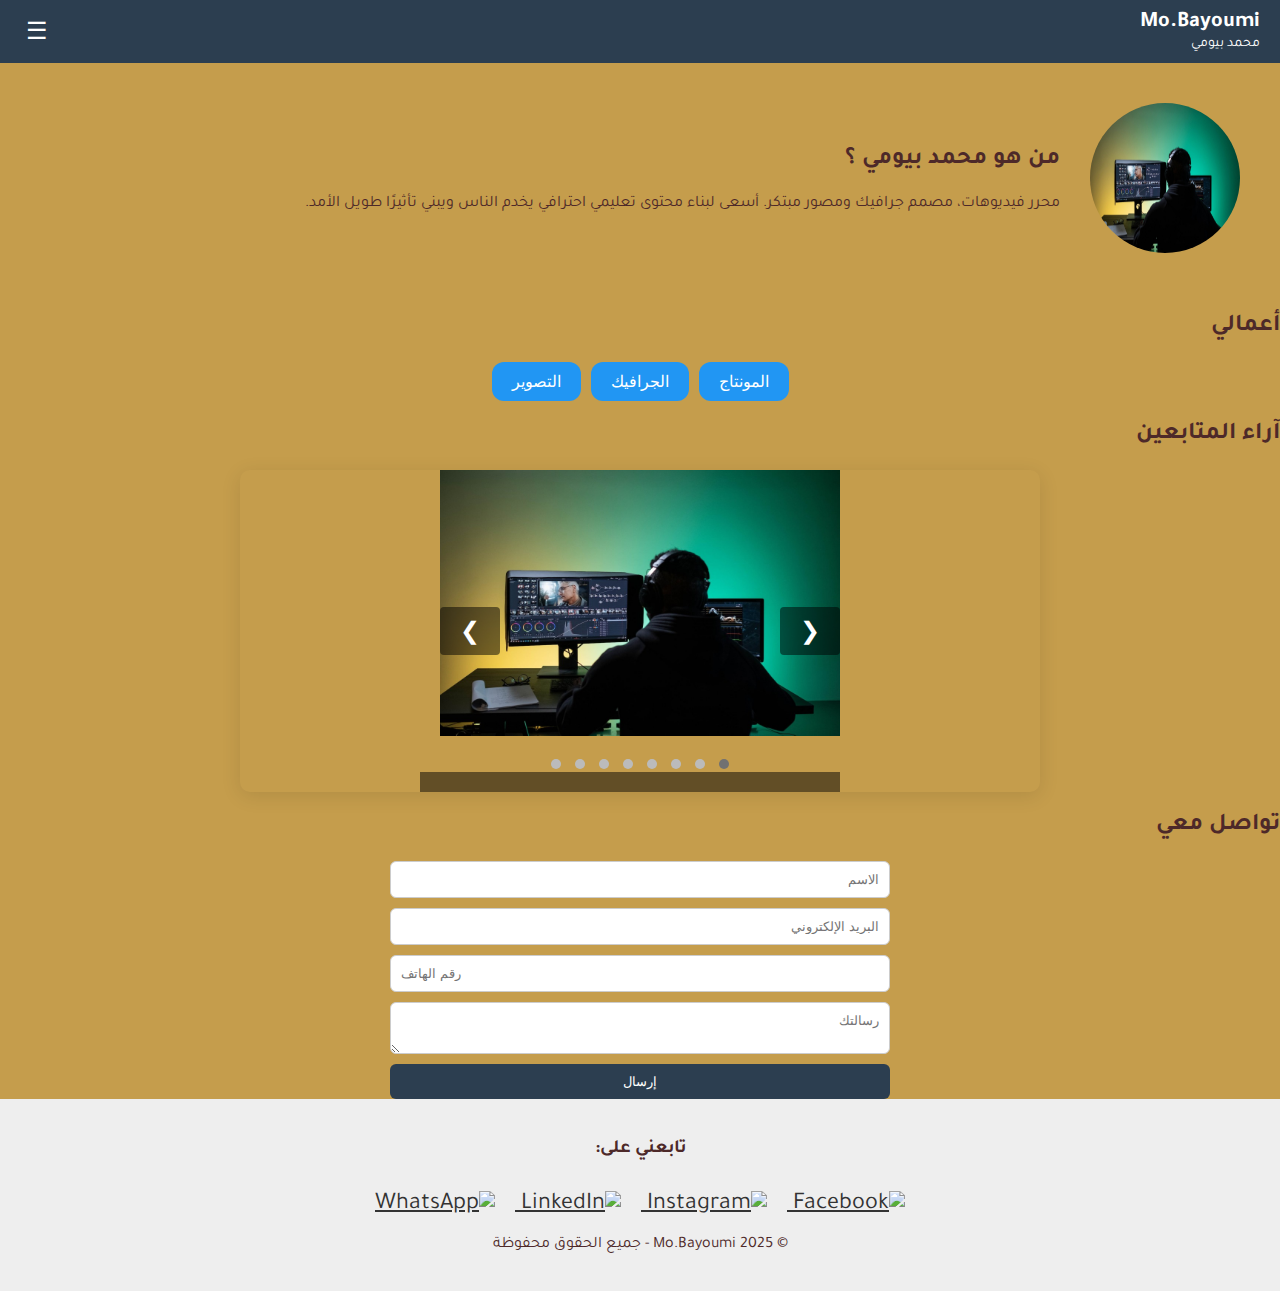
==== index.html @ 0b3d30fe "Add website files" ====
<!DOCTYPE html>
<html lang="ar" dir="rtl">
<head>
  <meta charset="UTF-8">
  <title>Mo.Bayoumi - الصفحة الرئيسية</title>
  <meta name="viewport" content="width=device-width, initial-scale=1.0">
  <meta name="google-site-verification" content="ZVWKZGIOuFr9Uw4z2J6fEfrR-h-kZhoVxnj4iUHqv5c" />
  <link rel="stylesheet" href="style.css">
  <link rel="preconnect" href="https://fonts.googleapis.com">
  <link href="https://fonts.googleapis.com/css2?family=Tajawal&display=swap" rel="stylesheet">
  <link rel="stylesheet" href="https://cdnjs.cloudflare.com/ajax/libs/font-awesome/6.5.0/css/all.min.css">
</head>
<body>

  <header style="background-color: #2c3e50; color: white; padding: 10px 20px; display: flex; justify-content: space-between; align-items: center; direction: rtl;">
  <!-- الشمال (Mo.Bayoumi) -->
  <div style="text-align: right;">
    <h1 style="margin: 0; font-size: 22px;">Mo.Bayoumi</h1>
    <p style="margin: 0; font-size: 14px;">محمد بيومي</p>
  </div>

  <!-- اليمين (زر المينيو) -->
  <div style="position: relative;">
    <button onclick="toggleMenu()" style="background: none; border: none; color: white; font-size: 24px; cursor: pointer;">☰</button>
    <div id="menu" style="display: none; position: absolute; top: 30px; left: 0; background-color: #34495e; border-radius: 6px; padding: 10px; min-width: 150px;">
      <a href="#about" style="display: block; color: white; text-decoration: none; padding: 5px;">من أنا</a>
      <a href="#works" style="display: block; color: white; text-decoration: none; padding: 5px;">أعمالي</a>
      <a href="#reviews" style="display: block; color: white; text-decoration: none; padding: 5px;">التقييمات</a>
      <a href="#contact" style="display: block; color: white; text-decoration: none; padding: 5px;">تواصل معي</a>
      <a href="blog.html" style="display: block; color: white; text-decoration: none; padding: 5px;">المدونة</a>
    </div>
  </div>
</header>

<script>
  function toggleMenu() {
    const menu = document.getElementById("menu");
    menu.style.display = (menu.style.display === "none" || menu.style.display === "") ? "block" : "none";
  }
</script>

  <section id="about" class="about">
    <img src="images/myphoto.jpg" alt="صورتي" class="profile-pic">
    <div class="bio">
      <h2>من هو محمد بيومي ؟</h2>
      <p>محرر فيديوهات، مصمم جرافيك ومصور مبتكر. أسعى لبناء محتوى تعليمي احترافي يخدم الناس ويبني تأثيرًا طويل الأمد.</p>
    </div>
  </section>

  <section id="works" class="works">
    <h2>أعمالي</h2>
    <div class="works-buttons">
      <a href="editing.html"><button>المونتاج</button></a>
      <button onclick="location.href='graphic.html'">الجرافيك</button>
      <a href="photography.html"><button>التصوير</button></a>
    </div>      
  </section>

  <section id="reviews" class="reviews">
    <h2>آراء المتابعين</h2>
    <!DOCTYPE html>
    <html lang="ar">
    <head>
      <meta charset="UTF-8">
      <meta name="viewport" content="width=device-width, initial-scale=1.0">
      <title>سلايدر احترافي</title>
      <link rel="stylesheet" href="style.css">
    </head>
    <body>
      <div class="slider-container">
        <div class="slider">
          <div class="slide active">
            <img src="images/review1.jpg" alt="صورة 1">
            <div class="caption"></div>
          </div>
          <div class="slide">
            <img src="images/review2.jpg" alt="صورة 2">
            <div class="caption"></div>
          </div>
          <div class="slide">
            <img src="images/review3.jpg" alt="صورة 3">
            <div class="caption"></div>
          </div>
          <div class="slide">
            <img src="images/review4.webp" alt="صورة 4">
            <div class="caption"></div>
          </div>
          <div class="slide">
            <img src="images/review5.png" alt="صورة 5">
            <div class="caption"></div>
          </div>
          <div class="slide">
            <img src="images/review6.jpg" alt="صورة 6">
            <div class="caption"></div>
          </div>
          <div class="slide">
            <img src="images/review7.jpg" alt="صورة 7">
            <div class="caption"></div>
          </div>
          <div class="slide">
            <img src="images/review8.jpg" alt="صورة 8">
            <div class="caption"></div>
          </div>
    
          <!-- الأسهم -->
          <div class="navigation">
            <button class="prev">&#10094;</button>
            <button class="next">&#10095;</button>
          </div>
    
          <!-- النقاط -->
          <div class="dots">
            <span class="dot active" data-index="0"></span>
            <span class="dot" data-index="1"></span>
            <span class="dot" data-index="2"></span>
            <span class="dot" data-index="3"></span>
            <span class="dot" data-index="4"></span>
            <span class="dot" data-index="5"></span>
            <span class="dot" data-index="6"></span>
            <span class="dot" data-index="7"></span>
          </div>
        </div>
      </div>
      <script src="script.js"></script>
    </body>
    </html>
    
  </section>

  <section id="contact" class="contact">
    <h2>تواصل معي</h2>
      <form action="https://formsubmit.co/mohamed115832@gmail.com" method="POST">
        <input type="text" name="name" placeholder="الاسم" required>
        <input type="email" name="email" placeholder="البريد الإلكتروني" required>
        <input type="tel" name="phone" placeholder="رقم الهاتف" required>
        <textarea name="message" placeholder="رسالتك" required></textarea>
        
        <input type="hidden" name="_next" value="https://mohamedmo555.github.io/mobayoumi10/thanks.html">
        <input type="hidden" name="_captcha" value="false">
        
        <button type="submit">إرسال</button>
      </form>       
  </section>

  <footer>
    <h3>تابعني على:</h3>
    <div class="social-icons" style="margin-top: 30px;">
      <a href="https://www.facebook.com/profile.php?id=61574807833473" target="_blank">
        <img src="https://cdn-icons-png.flaticon.com/512/733/733547.png" alt="Facebook" width="40">
      </a>
      <a href="https://www.instagram.com/mobayoumi10/" target="_blank">
        <img src="https://cdn-icons-png.flaticon.com/512/2111/2111463.png" alt="Instagram" width="40">
      </a>
      <a href="https://www.linkedin.com/in/%D9%85%D8%AD%D9%85%D8%AF-%D8%A8%D9%8A%D9%88%D9%85%D9%8A-217b1935a" target="_blank">
        <img src="https://cdn-icons-png.flaticon.com/512/145/145807.png" alt="LinkedIn" width="40">
      </a>
      <a href="https://wa.me/201044782206" target="_blank">
        <img src="https://cdn-icons-png.flaticon.com/512/733/733585.png" alt="WhatsApp" width="40">
      </a>
    </div>
    
    <p>© 2025 Mo.Bayoumi - جميع الحقوق محفوظة</p>
  </footer>

  <script>
    let slides = document.querySelectorAll('.slide');
    let index = 0;
    setInterval(() => {
      slides[index].classList.remove('active');
      index = (index + 1) % slides.length;
      slides[index].classList.add('active');
    }, 1000);
  </script>

</body>
</html>
---- style.css ----
body {
  font-family: 'Tajawal', sans-serif;
  margin: 0;
  padding: 0;
  background: #c59d4c;
  color: #4d2929;
}

header {
  background: #00bae4;
  color: #000000;
  padding: 1px;
  text-align: center;
}

.logo {
  margin: 0;
}

.sidebar ul {
  list-style: none;
  padding: 0;
  display: flex;
  justify-content: center;
  gap: 15px;
}

.sidebar ul li a {
  color: rgb(128, 51, 51);
  text-decoration: none;
}

.about {
  display: flex;
  align-items: center;
  padding: 40px;
}

.profile-pic {
  width: 150px;
  height: 150px;
  border-radius: 50%;
  margin-left: 30px;
}

.works-buttons {
  display: flex;
  justify-content: center;
  flex-wrap: wrap;
  gap: 10px;
  margin-top: 20px;
}

.works-buttons button {
  background-color: #2196f3;
  color: white;
  border: none;
  padding: 10px 20px;
  border-radius: 12px;
  font-size: 16px;
  cursor: pointer;
  transition: 0.3s;
}

.works-buttons button:hover {
  background-color: #1976d2;
}


.slider {
  position: relative;
  max-width: 400px;
  margin: auto;
}

.slide {
  display: none;
  width: 100%;
}

.slide.active {
  display: block;
}

.contact form {
  display: flex;
  flex-direction: column;
  gap: 10px;
  max-width: 500px;
  margin: auto;
}

form input, form textarea {
  padding: 10px;
  border: 1px solid #ccc;
  border-radius: 6px;
}

form button {
  background: #2c3e50;
  color: white;
  padding: 10px;
  border: none;
  border-radius: 6px;
  cursor: pointer;
}

footer {
  text-align: center;
  padding: 20px;
  background: #eee;
}

.social-icons a {
  color: #333;
  margin: 0 10px;
  font-size: 24px;
}

.blog-page header {
  background: #2c3e50;
  color: white;
  padding: 20px;
  text-align: center;
}

.blog-container {
  padding: 20px;
  max-width: 900px;
  margin: auto;
}

.blog-post {
  background: #e22d2d;
  padding: 20px;
  margin-bottom: 20px;
  border-radius: 12px;
  box-shadow: 0 2px 10px rgba(0, 0, 0, 0.1);
}

.blog-post h2 {
  color: #2c3e50;
}

.back-btn {
  background: #3498db;
  padding: 10px;
  display: inline-block;
  color: white;
  text-decoration: none;
  border-radius: 6px;
  margin-top: 10px;
}


.sidebar {
  background: #f1f1f1;
  padding: 10px;
  text-align: center;
  margin-bottom: 20px;
}
.sidebar ul {
  list-style: none;
  padding: 0;
  display: flex;
  flex-wrap: wrap;
  justify-content: center;
  gap: 15px;
  margin: 0;
}
.sidebar ul li a {
  color: #4d2929;
  text-decoration: none;
  padding: 8px 12px;
  border-radius: 6px;
  transition: background 0.3s;
}
.sidebar ul li a:hover {
  background-color: #ccc;
}
.slider-container {
  max-width: 800px;
  margin: auto;
  position: relative;
  overflow: hidden;
  border-radius: 10px;
  box-shadow: 0 4px 20px rgba(0,0,0,0.1);
}

.slider {
  position: relative;
}

.slide {
  display: none;
  text-align: center;
}

.slide.active {
  display: block;
}

.slide img {
  width: 100%;
  height: auto;
}

.caption {
  background-color: rgba(0, 0, 0, 0.5);
  color: #fff;
  padding: 10px;
  position: absolute;
  bottom: 0;
  width: 100%;
  text-align: center;
  font-size: 18px;
}

.navigation {
  position: absolute;
  top: 50%;
  width: 100%;
  display: flex;
  justify-content: space-between;
  transform: translateY(-50%);
}

.navigation button {
  background-color: rgba(0,0,0,0.5);
  color: white;
  border: none;
  padding: 10px 20px;
  font-size: 24px;
  cursor: pointer;
  border-radius: 4px;
}

.dots {
  text-align: center;
  padding: 10px 0;
}

.dot {
  display: inline-block;
  width: 10px;
  height: 10px;
  margin: 5px;
  background-color: #bbb;
  border-radius: 50%;
  cursor: pointer;
}

.dot.active {
  background-color: #717171;
}
---- style.css ----
body {
  font-family: 'Tajawal', sans-serif;
  margin: 0;
  padding: 0;
  background: #c59d4c;
  color: #4d2929;
}

header {
  background: #00bae4;
  color: #000000;
  padding: 1px;
  text-align: center;
}

.logo {
  margin: 0;
}

.sidebar ul {
  list-style: none;
  padding: 0;
  display: flex;
  justify-content: center;
  gap: 15px;
}

.sidebar ul li a {
  color: rgb(128, 51, 51);
  text-decoration: none;
}

.about {
  display: flex;
  align-items: center;
  padding: 40px;
}

.profile-pic {
  width: 150px;
  height: 150px;
  border-radius: 50%;
  margin-left: 30px;
}

.works-buttons {
  display: flex;
  justify-content: center;
  flex-wrap: wrap;
  gap: 10px;
  margin-top: 20px;
}

.works-buttons button {
  background-color: #2196f3;
  color: white;
  border: none;
  padding: 10px 20px;
  border-radius: 12px;
  font-size: 16px;
  cursor: pointer;
  transition: 0.3s;
}

.works-buttons button:hover {
  background-color: #1976d2;
}


.slider {
  position: relative;
  max-width: 400px;
  margin: auto;
}

.slide {
  display: none;
  width: 100%;
}

.slide.active {
  display: block;
}

.contact form {
  display: flex;
  flex-direction: column;
  gap: 10px;
  max-width: 500px;
  margin: auto;
}

form input, form textarea {
  padding: 10px;
  border: 1px solid #ccc;
  border-radius: 6px;
}

form button {
  background: #2c3e50;
  color: white;
  padding: 10px;
  border: none;
  border-radius: 6px;
  cursor: pointer;
}

footer {
  text-align: center;
  padding: 20px;
  background: #eee;
}

.social-icons a {
  color: #333;
  margin: 0 10px;
  font-size: 24px;
}

.blog-page header {
  background: #2c3e50;
  color: white;
  padding: 20px;
  text-align: center;
}

.blog-container {
  padding: 20px;
  max-width: 900px;
  margin: auto;
}

.blog-post {
  background: #e22d2d;
  padding: 20px;
  margin-bottom: 20px;
  border-radius: 12px;
  box-shadow: 0 2px 10px rgba(0, 0, 0, 0.1);
}

.blog-post h2 {
  color: #2c3e50;
}

.back-btn {
  background: #3498db;
  padding: 10px;
  display: inline-block;
  color: white;
  text-decoration: none;
  border-radius: 6px;
  margin-top: 10px;
}


.sidebar {
  background: #f1f1f1;
  padding: 10px;
  text-align: center;
  margin-bottom: 20px;
}
.sidebar ul {
  list-style: none;
  padding: 0;
  display: flex;
  flex-wrap: wrap;
  justify-content: center;
  gap: 15px;
  margin: 0;
}
.sidebar ul li a {
  color: #4d2929;
  text-decoration: none;
  padding: 8px 12px;
  border-radius: 6px;
  transition: background 0.3s;
}
.sidebar ul li a:hover {
  background-color: #ccc;
}
.slider-container {
  max-width: 800px;
  margin: auto;
  position: relative;
  overflow: hidden;
  border-radius: 10px;
  box-shadow: 0 4px 20px rgba(0,0,0,0.1);
}

.slider {
  position: relative;
}

.slide {
  display: none;
  text-align: center;
}

.slide.active {
  display: block;
}

.slide img {
  width: 100%;
  height: auto;
}

.caption {
  background-color: rgba(0, 0, 0, 0.5);
  color: #fff;
  padding: 10px;
  position: absolute;
  bottom: 0;
  width: 100%;
  text-align: center;
  font-size: 18px;
}

.navigation {
  position: absolute;
  top: 50%;
  width: 100%;
  display: flex;
  justify-content: space-between;
  transform: translateY(-50%);
}

.navigation button {
  background-color: rgba(0,0,0,0.5);
  color: white;
  border: none;
  padding: 10px 20px;
  font-size: 24px;
  cursor: pointer;
  border-radius: 4px;
}

.dots {
  text-align: center;
  padding: 10px 0;
}

.dot {
  display: inline-block;
  width: 10px;
  height: 10px;
  margin: 5px;
  background-color: #bbb;
  border-radius: 50%;
  cursor: pointer;
}

.dot.active {
  background-color: #717171;
}
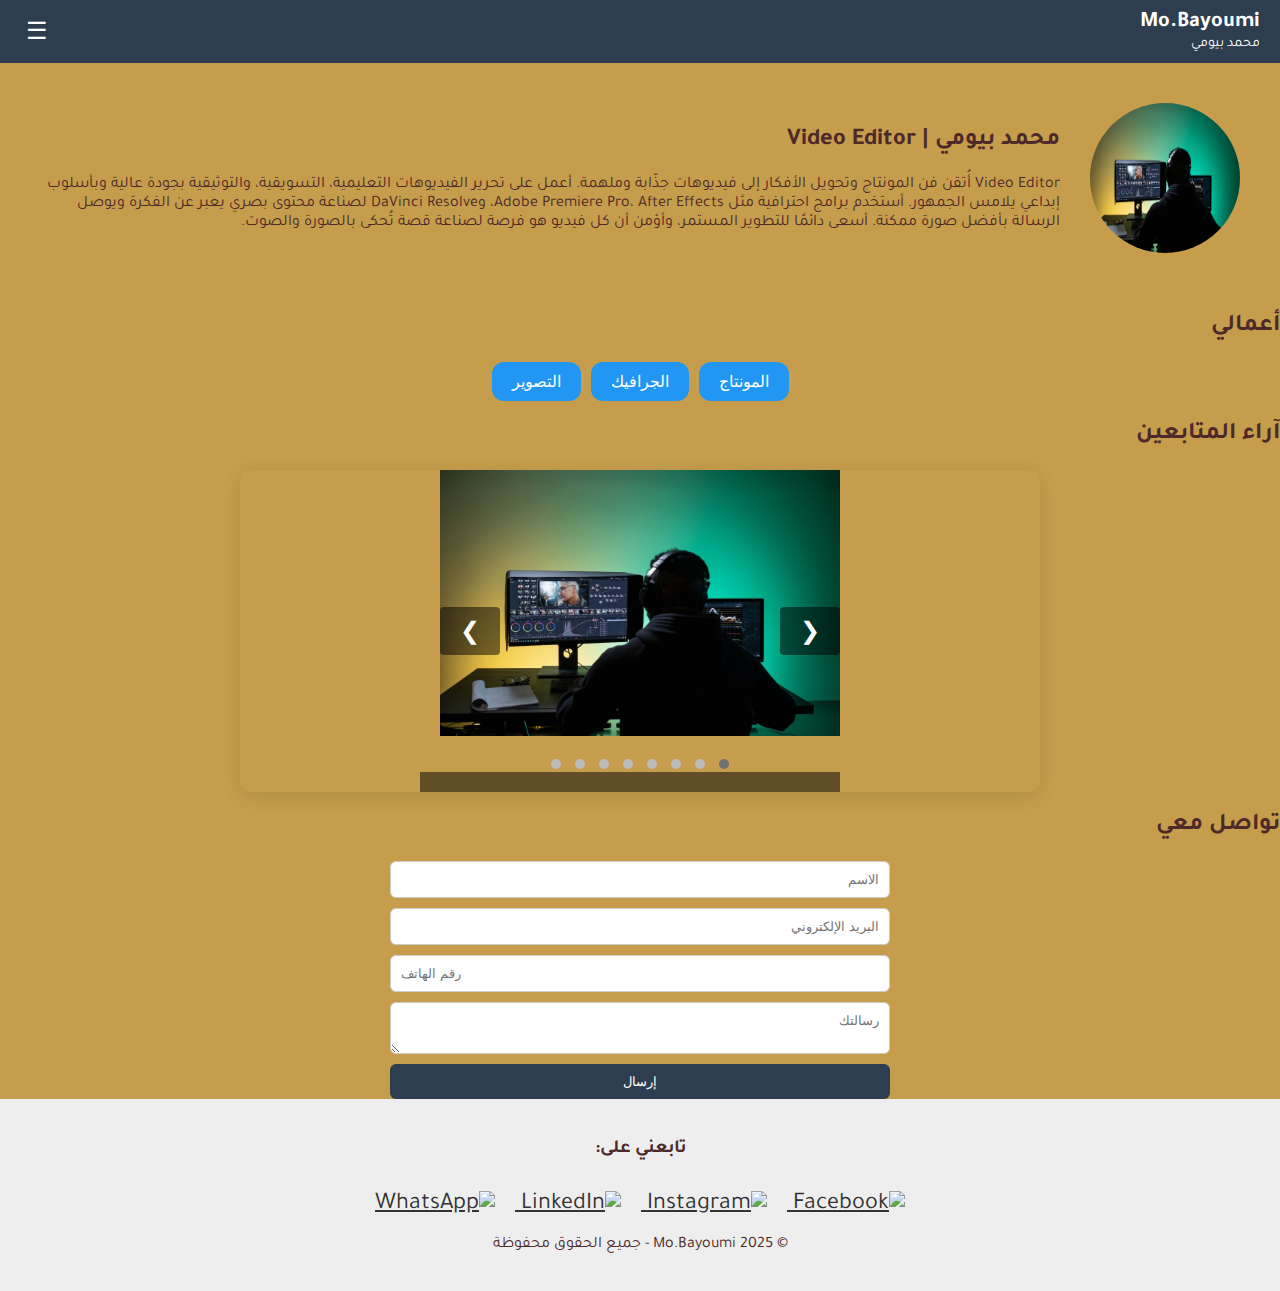
==== commit 4b87b338: "Update index.html" ====
--- a/index.html
+++ b/index.html
@@ -43,8 +43,11 @@
   <section id="about" class="about">
     <img src="images/myphoto.jpg" alt="صورتي" class="profile-pic">
     <div class="bio">
-      <h2>من هو محمد بيومي ؟</h2>
-      <p>محرر فيديوهات، مصمم جرافيك ومصور مبتكر. أسعى لبناء محتوى تعليمي احترافي يخدم الناس ويبني تأثيرًا طويل الأمد.</p>
+      <h2>محمد بيومي | Video Editor</h2>
+      <p>Video Editor
+        أُتقن فن المونتاج وتحويل الأفكار إلى فيديوهات جذّابة وملهمة. أعمل على تحرير الفيديوهات التعليمية، التسويقية، والتوثيقية بجودة عالية وبأسلوب إبداعي يلامس الجمهور. أستخدم برامج احترافية مثل Adobe Premiere Pro، After Effects، وDaVinci Resolve لصناعة محتوى بصري يعبر عن الفكرة ويوصل الرسالة بأفضل صورة ممكنة.
+        
+        أسعى دائمًا للتطوير المستمر، وأؤمن أن كل فيديو هو فرصة لصناعة قصة تُحكى بالصورة والصوت.</p>
     </div>
   </section>
 
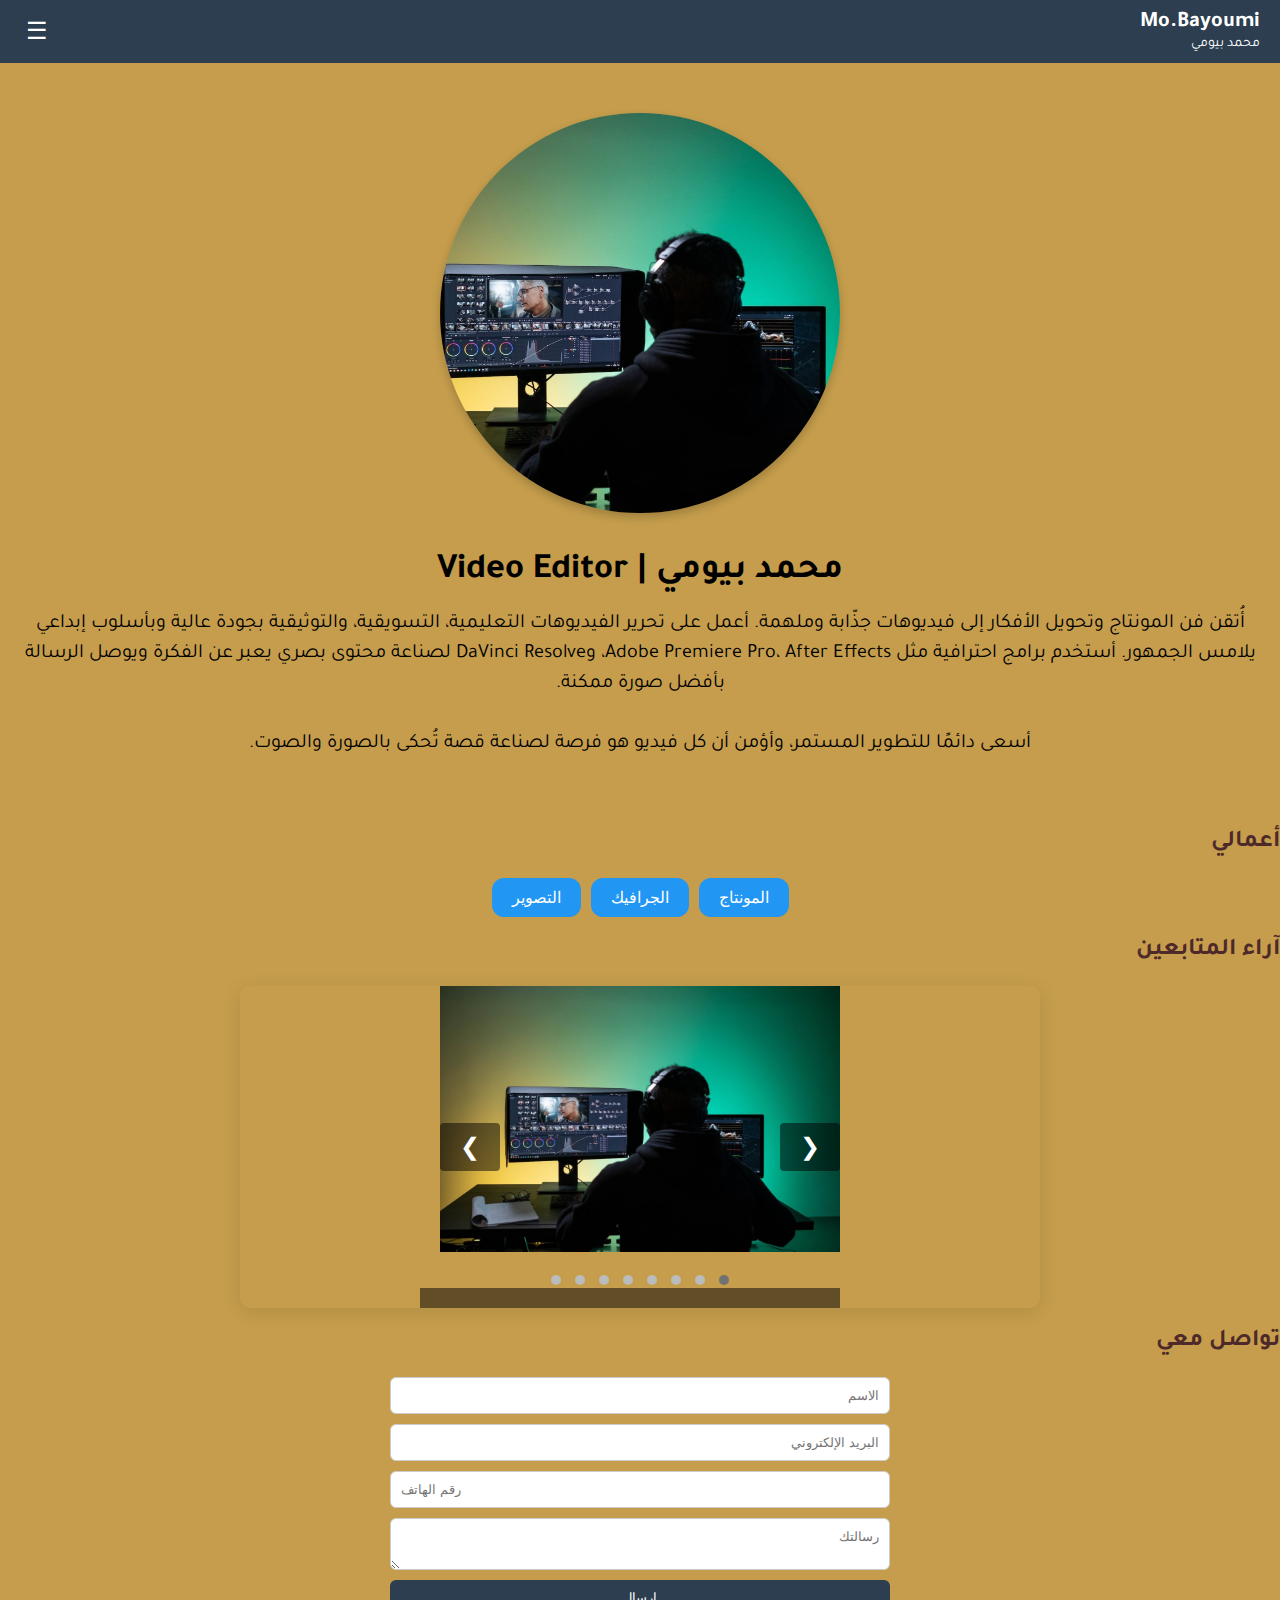
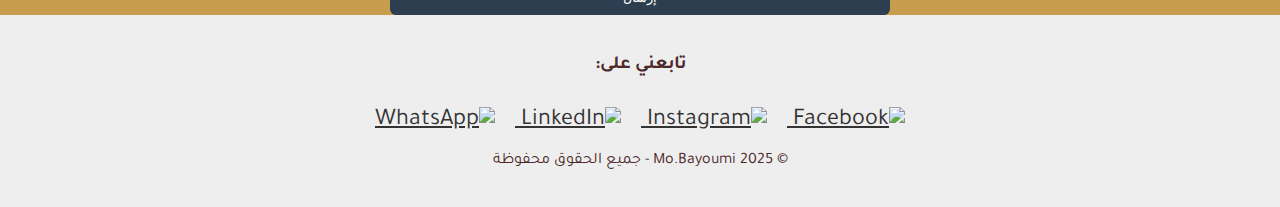
==== commit 57b7ef75: "save" ====
--- a/index.html
+++ b/index.html
@@ -40,16 +40,17 @@
   }
 </script>
 
-  <section id="about" class="about">
-    <img src="images/myphoto.jpg" alt="صورتي" class="profile-pic">
-    <div class="bio">
-      <h2>محمد بيومي | Video Editor</h2>
-      <p>Video Editor
-        أُتقن فن المونتاج وتحويل الأفكار إلى فيديوهات جذّابة وملهمة. أعمل على تحرير الفيديوهات التعليمية، التسويقية، والتوثيقية بجودة عالية وبأسلوب إبداعي يلامس الجمهور. أستخدم برامج احترافية مثل Adobe Premiere Pro، After Effects، وDaVinci Resolve لصناعة محتوى بصري يعبر عن الفكرة ويوصل الرسالة بأفضل صورة ممكنة.
-        
-        أسعى دائمًا للتطوير المستمر، وأؤمن أن كل فيديو هو فرصة لصناعة قصة تُحكى بالصورة والصوت.</p>
-    </div>
-  </section>
+ <!-- about.html -->
+<section id="about" class="about-section">
+  <img src="images/myphoto.jpg" alt="صورتي" class="profile-img">
+  
+  <h2 class="name-title">محمد بيومي | Video Editor</h2>
+  
+  <p class="about-description">
+    أُتقن فن المونتاج وتحويل الأفكار إلى فيديوهات جذّابة وملهمة. أعمل على تحرير الفيديوهات التعليمية، التسويقية، والتوثيقية بجودة عالية وبأسلوب إبداعي يلامس الجمهور. أستخدم برامج احترافية مثل Adobe Premiere Pro، After Effects، وDaVinci Resolve لصناعة محتوى بصري يعبر عن الفكرة ويوصل الرسالة بأفضل صورة ممكنة.<br><br>
+    أسعى دائمًا للتطوير المستمر، وأؤمن أن كل فيديو هو فرصة لصناعة قصة تُحكى بالصورة والصوت.
+  </p>
+</section>
 
   <section id="works" class="works">
     <h2>أعمالي</h2>
--- a/style.css
+++ b/style.css
@@ -254,3 +254,33 @@
 .dot.active {
   background-color: #717171;
 }
+/* style.css */
+
+.about-section {
+  text-align: center;
+  padding: 50px 20px;
+  background-color: #c59d4c; /* ممكن تغيره حسب ثيم موقعك */
+}
+
+.profile-img {
+  width: 400px;
+  height: 400px;
+  border-radius: 50%;
+  object-fit: cover;
+  margin-bottom: 0px;
+  box-shadow: 0 4px 10px rgba(0, 0, 0, 0.2);
+}
+
+.name-title {
+  font-size: 36px;
+  margin-bottom: 15px;
+  color: #000000;
+}
+
+.about-description {
+  max-width: 10000px;
+  margin: 0 auto;
+  font-size: 20px;
+  line-height: 1.5;
+  color: #000000;
+}
--- a/style.css
+++ b/style.css
@@ -254,3 +254,33 @@
 .dot.active {
   background-color: #717171;
 }
+/* style.css */
+
+.about-section {
+  text-align: center;
+  padding: 50px 20px;
+  background-color: #c59d4c; /* ممكن تغيره حسب ثيم موقعك */
+}
+
+.profile-img {
+  width: 400px;
+  height: 400px;
+  border-radius: 50%;
+  object-fit: cover;
+  margin-bottom: 0px;
+  box-shadow: 0 4px 10px rgba(0, 0, 0, 0.2);
+}
+
+.name-title {
+  font-size: 36px;
+  margin-bottom: 15px;
+  color: #000000;
+}
+
+.about-description {
+  max-width: 10000px;
+  margin: 0 auto;
+  font-size: 20px;
+  line-height: 1.5;
+  color: #000000;
+}
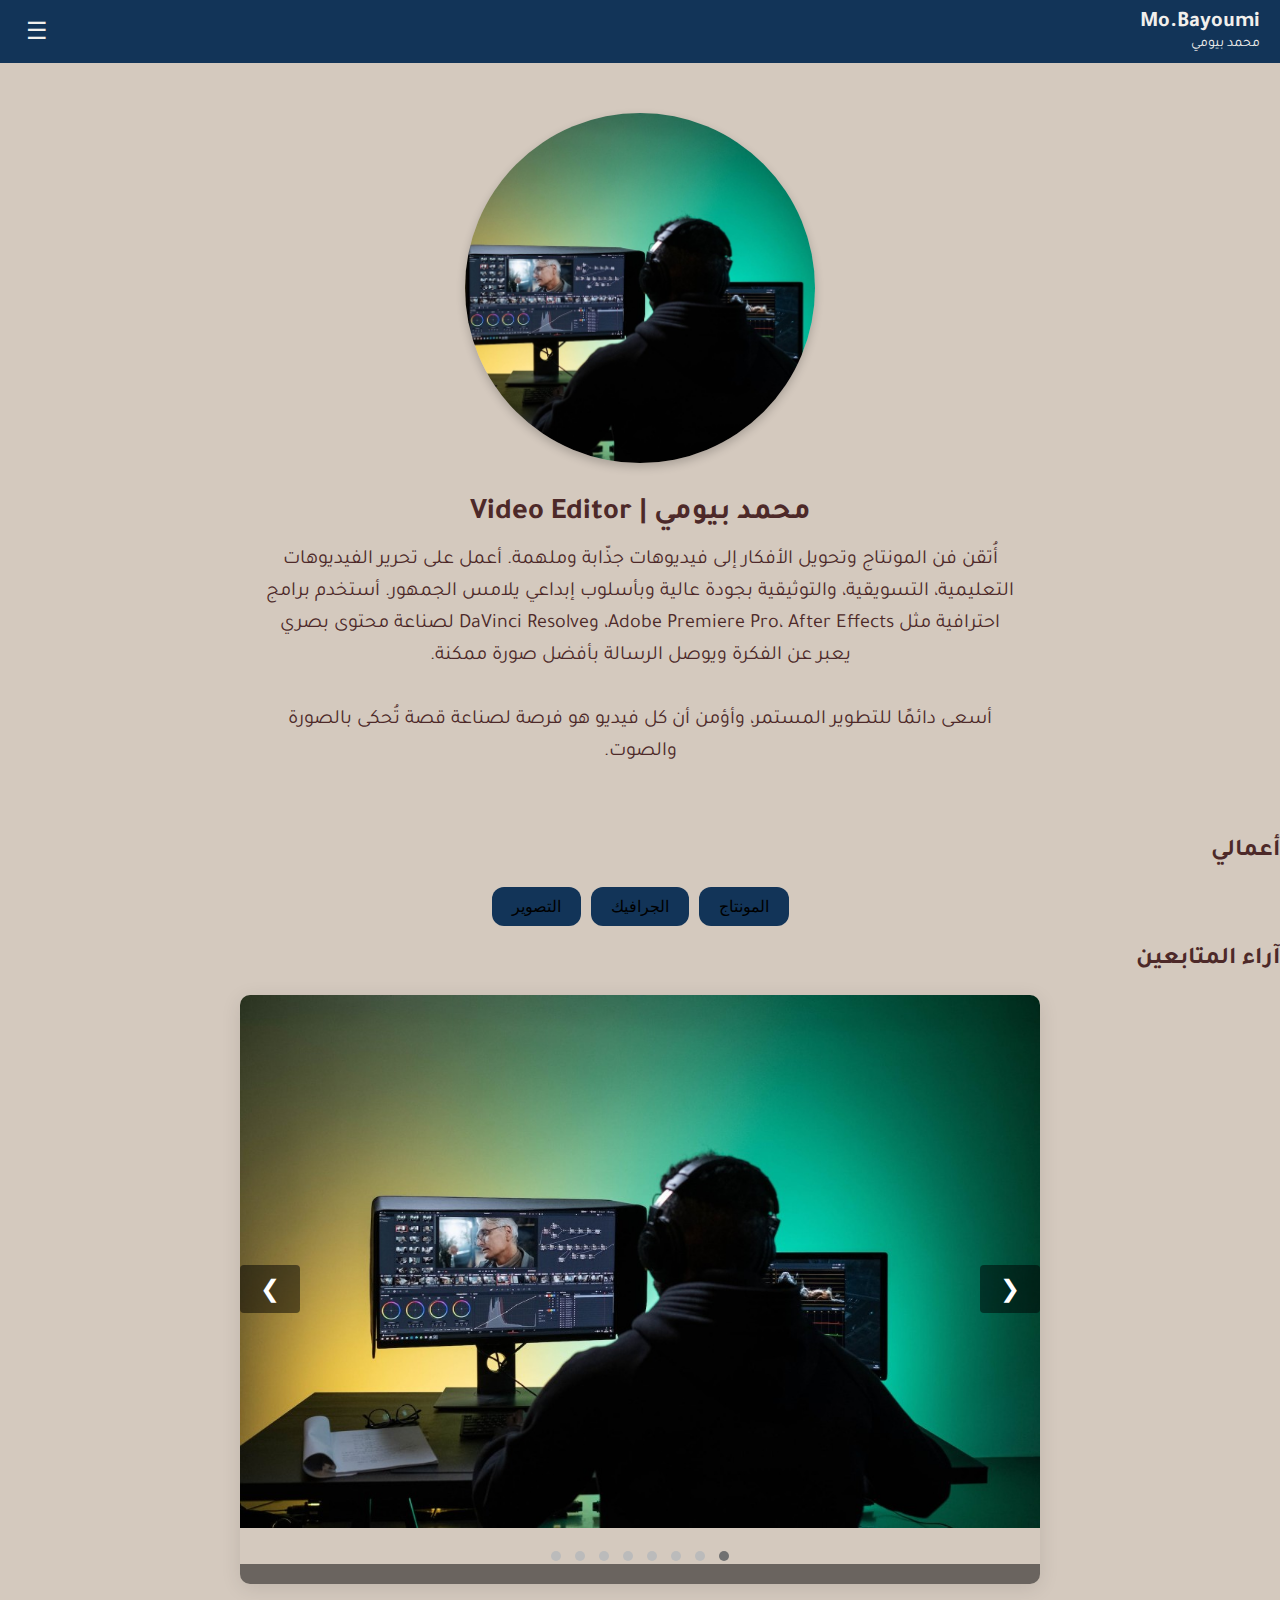
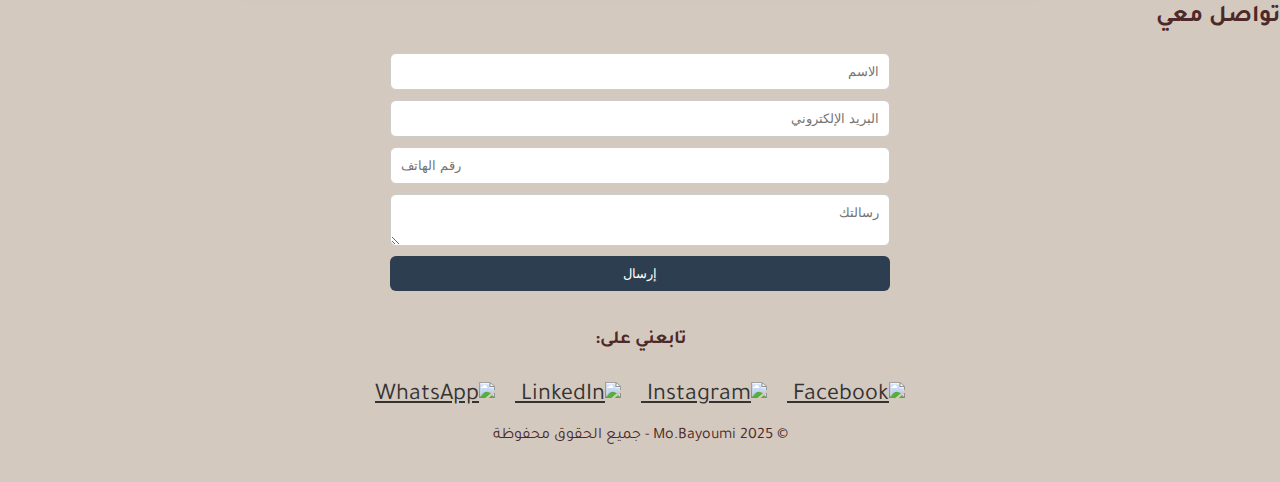
==== commit 4dd5cc3c: "Add website files" ====
--- a/index.html
+++ b/index.html
@@ -13,7 +13,7 @@
 </head>
 <body>
 
-  <header style="background-color: #2c3e50; color: white; padding: 10px 20px; display: flex; justify-content: space-between; align-items: center; direction: rtl;">
+  <header style="background-color: #123458; color: #f1efec; padding: 10px 20px; display: flex; justify-content: space-between; align-items: center; direction: rtl;">
   <!-- الشمال (Mo.Bayoumi) -->
   <div style="text-align: right;">
     <h1 style="margin: 0; font-size: 22px;">Mo.Bayoumi</h1>
@@ -22,7 +22,7 @@
 
   <!-- اليمين (زر المينيو) -->
   <div style="position: relative;">
-    <button onclick="toggleMenu()" style="background: none; border: none; color: white; font-size: 24px; cursor: pointer;">☰</button>
+    <button onclick="toggleMenu()" style="background: none; border: none; color: #f1efec; font-size: 24px; cursor: pointer;">☰</button>
     <div id="menu" style="display: none; position: absolute; top: 30px; left: 0; background-color: #34495e; border-radius: 6px; padding: 10px; min-width: 150px;">
       <a href="#about" style="display: block; color: white; text-decoration: none; padding: 5px;">من أنا</a>
       <a href="#works" style="display: block; color: white; text-decoration: none; padding: 5px;">أعمالي</a>
@@ -40,17 +40,32 @@
   }
 </script>
 
- <!-- about.html -->
-<section id="about" class="about-section">
-  <img src="images/myphoto.jpg" alt="صورتي" class="profile-img">
+ <!-- about.html --><!DOCTYPE html>
+<html lang="ar">
+  <head>
+    <meta charset="UTF-8">
+    <meta name="viewport" content="width=device-width, initial-scale=1.0">
+    <title>محمد بيومي | Video Editor</title>
+    <!-- ربط ملف الـ CSS -->
+    <link rel="stylesheet" href="style.css">
+  </head>
+  <body>
   
-  <h2 class="name-title">محمد بيومي | Video Editor</h2>
+    <!-- قسم التعريف (About Section) -->
+    <section id="about" class="about-section">
+      <img src="images/myphoto.jpg" alt="صورتي" class="profile-img">
+      
+      <h2 class="name-title">محمد بيومي | Video Editor</h2>
+      
+      <p class="about-description">
+        أُتقن فن المونتاج وتحويل الأفكار إلى فيديوهات جذّابة وملهمة. أعمل على تحرير الفيديوهات التعليمية، التسويقية، والتوثيقية بجودة عالية وبأسلوب إبداعي يلامس الجمهور. أستخدم برامج احترافية مثل Adobe Premiere Pro، After Effects، وDaVinci Resolve لصناعة محتوى بصري يعبر عن الفكرة ويوصل الرسالة بأفضل صورة ممكنة.<br><br>
+        أسعى دائمًا للتطوير المستمر، وأؤمن أن كل فيديو هو فرصة لصناعة قصة تُحكى بالصورة والصوت.
+      </p>
+    </section>
   
-  <p class="about-description">
-    أُتقن فن المونتاج وتحويل الأفكار إلى فيديوهات جذّابة وملهمة. أعمل على تحرير الفيديوهات التعليمية، التسويقية، والتوثيقية بجودة عالية وبأسلوب إبداعي يلامس الجمهور. أستخدم برامج احترافية مثل Adobe Premiere Pro، After Effects، وDaVinci Resolve لصناعة محتوى بصري يعبر عن الفكرة ويوصل الرسالة بأفضل صورة ممكنة.<br><br>
-    أسعى دائمًا للتطوير المستمر، وأؤمن أن كل فيديو هو فرصة لصناعة قصة تُحكى بالصورة والصوت.
-  </p>
-</section>
+  </body>
+  </html>
+  
 
   <section id="works" class="works">
     <h2>أعمالي</h2>
--- a/style.css
+++ b/style.css
@@ -1,49 +1,92 @@
+/* ========== الأساسيات ========== */
+:root {
+  --main-bg: #D4C9BE;
+  --main-color: #4d2929;
+  --accent: #123458;
+  --hover-accent: #1976d2;
+  --header-bg: #333;
+  --header-text: #fff;
+  --btn-bg: #2c3e50;
+  --btn-text: #fff;
+  --gold: #daa520;
+  --highlight: #e22d2d;
+  --blog-header-bg: #2c3e50;
+}
 
 body {
   font-family: 'Tajawal', sans-serif;
   margin: 0;
   padding: 0;
-  background: #c59d4c;
-  color: #4d2929;
-}
-
+  background: var(--main-bg);
+  color: var(--main-color);
+}
+
+/* ========== العناوين والأقسام العامة ========== */
 header {
-  background: #00bae4;
-  color: #000000;
-  padding: 1px;
-  text-align: center;
-}
-
-.logo {
-  margin: 0;
-}
-
+  background: var(--header-bg);
+  color: var(--header-text);
+  padding: 20px;
+  text-align: center;
+}
+header a {
+  color: #ffd700;
+  text-decoration: none;
+  display: block;
+  margin-top: 10px;
+}
+
+/* ========== قسم التعريف ========== */
+.about-section {
+  text-align: center;
+  padding: 50px 20px;
+  background-color: var(--main-bg);
+}
+.profile-img {
+  width: 350px;
+  height: 350px;
+  border-radius: 50%;
+  object-fit: cover;
+  box-shadow: 0 4px 10px rgba(0, 0, 0, 0.2);
+}
+.name-title {
+  font-size: 30px;
+  margin-bottom: 12px;
+}
+.about-description {
+  max-width: 750px;
+  margin: auto;
+  font-size: 20px;
+  line-height: 1.6;
+}
+
+/* ========== الشريط الجانبي ========== */
+.sidebar {
+  background: #f1f1f1;
+  padding: 10px;
+  text-align: center;
+  margin-bottom: 20px;
+}
 .sidebar ul {
   list-style: none;
   padding: 0;
   display: flex;
+  flex-wrap: wrap;
   justify-content: center;
   gap: 15px;
-}
-
+  margin: 0;
+}
 .sidebar ul li a {
-  color: rgb(128, 51, 51);
+  color: var(--main-color);
   text-decoration: none;
-}
-
-.about {
-  display: flex;
-  align-items: center;
-  padding: 40px;
-}
-
-.profile-pic {
-  width: 150px;
-  height: 150px;
-  border-radius: 50%;
-  margin-left: 30px;
-}
-
+  padding: 8px 12px;
+  border-radius: 6px;
+  transition: background 0.3s;
+}
+.sidebar ul li a:hover {
+  background-color: #ccc;
+}
+
+/* ========== أزرار الأعمال ========== */
 .works-buttons {
   display: flex;
   justify-content: center;
@@ -51,10 +94,9 @@
   gap: 10px;
   margin-top: 20px;
 }
-
 .works-buttons button {
-  background-color: #2196f3;
-  color: white;
+  background-color: var(--accent);
+  color: #000;
   border: none;
   padding: 10px 20px;
   border-radius: 12px;
@@ -62,123 +104,11 @@
   cursor: pointer;
   transition: 0.3s;
 }
-
 .works-buttons button:hover {
-  background-color: #1976d2;
-}
-
-
-.slider {
-  position: relative;
-  max-width: 400px;
-  margin: auto;
-}
-
-.slide {
-  display: none;
-  width: 100%;
-}
-
-.slide.active {
-  display: block;
-}
-
-.contact form {
-  display: flex;
-  flex-direction: column;
-  gap: 10px;
-  max-width: 500px;
-  margin: auto;
-}
-
-form input, form textarea {
-  padding: 10px;
-  border: 1px solid #ccc;
-  border-radius: 6px;
-}
-
-form button {
-  background: #2c3e50;
-  color: white;
-  padding: 10px;
-  border: none;
-  border-radius: 6px;
-  cursor: pointer;
-}
-
-footer {
-  text-align: center;
-  padding: 20px;
-  background: #eee;
-}
-
-.social-icons a {
-  color: #333;
-  margin: 0 10px;
-  font-size: 24px;
-}
-
-.blog-page header {
-  background: #2c3e50;
-  color: white;
-  padding: 20px;
-  text-align: center;
-}
-
-.blog-container {
-  padding: 20px;
-  max-width: 900px;
-  margin: auto;
-}
-
-.blog-post {
-  background: #e22d2d;
-  padding: 20px;
-  margin-bottom: 20px;
-  border-radius: 12px;
-  box-shadow: 0 2px 10px rgba(0, 0, 0, 0.1);
-}
-
-.blog-post h2 {
-  color: #2c3e50;
-}
-
-.back-btn {
-  background: #3498db;
-  padding: 10px;
-  display: inline-block;
-  color: white;
-  text-decoration: none;
-  border-radius: 6px;
-  margin-top: 10px;
-}
-
-
-.sidebar {
-  background: #f1f1f1;
-  padding: 10px;
-  text-align: center;
-  margin-bottom: 20px;
-}
-.sidebar ul {
-  list-style: none;
-  padding: 0;
-  display: flex;
-  flex-wrap: wrap;
-  justify-content: center;
-  gap: 15px;
-  margin: 0;
-}
-.sidebar ul li a {
-  color: #4d2929;
-  text-decoration: none;
-  padding: 8px 12px;
-  border-radius: 6px;
-  transition: background 0.3s;
-}
-.sidebar ul li a:hover {
-  background-color: #ccc;
-}
+  background-color: var(--hover-accent);
+}
+
+/* ========== السلايدر ========== */
 .slider-container {
   max-width: 800px;
   margin: auto;
@@ -187,25 +117,20 @@
   border-radius: 10px;
   box-shadow: 0 4px 20px rgba(0,0,0,0.1);
 }
-
 .slider {
   position: relative;
 }
-
 .slide {
   display: none;
   text-align: center;
 }
-
 .slide.active {
   display: block;
 }
-
 .slide img {
   width: 100%;
   height: auto;
 }
-
 .caption {
   background-color: rgba(0, 0, 0, 0.5);
   color: #fff;
@@ -216,7 +141,6 @@
   text-align: center;
   font-size: 18px;
 }
-
 .navigation {
   position: absolute;
   top: 50%;
@@ -225,7 +149,6 @@
   justify-content: space-between;
   transform: translateY(-50%);
 }
-
 .navigation button {
   background-color: rgba(0,0,0,0.5);
   color: white;
@@ -235,52 +158,132 @@
   cursor: pointer;
   border-radius: 4px;
 }
-
 .dots {
   text-align: center;
   padding: 10px 0;
 }
-
 .dot {
-  display: inline-block;
   width: 10px;
   height: 10px;
   margin: 5px;
   background-color: #bbb;
   border-radius: 50%;
-  cursor: pointer;
-}
-
+  display: inline-block;
+  cursor: pointer;
+}
 .dot.active {
   background-color: #717171;
 }
-/* style.css */
-
-.about-section {
-  text-align: center;
-  padding: 50px 20px;
-  background-color: #c59d4c; /* ممكن تغيره حسب ثيم موقعك */
-}
-
-.profile-img {
-  width: 400px;
-  height: 400px;
-  border-radius: 50%;
-  object-fit: cover;
-  margin-bottom: 0px;
-  box-shadow: 0 4px 10px rgba(0, 0, 0, 0.2);
-}
-
-.name-title {
-  font-size: 36px;
-  margin-bottom: 15px;
-  color: #000000;
-}
-
-.about-description {
-  max-width: 10000px;
-  margin: 0 auto;
-  font-size: 20px;
-  line-height: 1.5;
-  color: #000000;
-}
+
+/* ========== نموذج التواصل ========== */
+.contact form {
+  display: flex;
+  flex-direction: column;
+  gap: 10px;
+  max-width: 500px;
+  margin: auto;
+}
+form input, form textarea {
+  padding: 10px;
+  border: 1px solid #ccc;
+  border-radius: 6px;
+}
+form button {
+  background: var(--btn-bg);
+  color: var(--btn-text);
+  padding: 10px;
+  border: none;
+  border-radius: 6px;
+  cursor: pointer;
+}
+
+/* ========== الفوتر ========== */
+footer {
+  text-align: center;
+  padding: 20px;
+  background: var(--main-bg);
+}
+.social-icons a {
+  color: #333;
+  margin: 0 10px;
+  font-size: 24px;
+}
+
+/* ========== مدونة ========== */
+.blog-page header {
+  background: var(--blog-header-bg);
+  color: white;
+  padding: 20px;
+  text-align: center;
+}
+.blog-container {
+  padding: 20px;
+  max-width: 900px;
+  margin: auto;
+}
+.blog-post {
+  background: var(--highlight);
+  padding: 20px;
+  margin-bottom: 20px;
+  border-radius: 12px;
+  box-shadow: 0 2px 10px rgba(0, 0, 0, 0.1);
+}
+.blog-post h2 {
+  color: var(--blog-header-bg);
+}
+.back-btn {
+  background: #3498db;
+  padding: 10px;
+  color: white;
+  text-decoration: none;
+  border-radius: 6px;
+  display: inline-block;
+  margin-top: 10px;
+}
+
+/* ========== جريد الصور والفيديوهات ========== */
+.videos-grid,
+.works-grid,
+.photos-grid {
+  display: grid;
+  grid-template-columns: repeat(auto-fill, minmax(300px, 1fr));
+  gap: 20px;
+  padding: 20px;
+}
+.videos-grid {
+  background-color: var(--gold);
+}
+.video-wrapper {
+  position: relative;
+  padding-bottom: 56.25%;
+  height: 0;
+  overflow: hidden;
+  border-radius: 16px;
+  box-shadow: 0 4px 16px rgba(0,0,0,0.2);
+  background: #000;
+}
+.video-wrapper iframe {
+  position: absolute;
+  top: 0;
+  left: 0;
+  width: 100%;
+  height: 100%;
+  border: none;
+  border-radius: 16px;
+}
+.works-grid img,
+.photos-grid img {
+  width: 100%;
+  border-radius: 10px;
+  height: auto;
+}
+
+/* ========== Responsive ========== */
+@media (max-width: 768px) {
+  .videos-grid {
+    padding: 10px;
+  }
+  header {
+    font-size: 16px;
+  }
+}
--- a/style.css
+++ b/style.css
@@ -1,49 +1,92 @@
+/* ========== الأساسيات ========== */
+:root {
+  --main-bg: #D4C9BE;
+  --main-color: #4d2929;
+  --accent: #123458;
+  --hover-accent: #1976d2;
+  --header-bg: #333;
+  --header-text: #fff;
+  --btn-bg: #2c3e50;
+  --btn-text: #fff;
+  --gold: #daa520;
+  --highlight: #e22d2d;
+  --blog-header-bg: #2c3e50;
+}
 
 body {
   font-family: 'Tajawal', sans-serif;
   margin: 0;
   padding: 0;
-  background: #c59d4c;
-  color: #4d2929;
-}
-
+  background: var(--main-bg);
+  color: var(--main-color);
+}
+
+/* ========== العناوين والأقسام العامة ========== */
 header {
-  background: #00bae4;
-  color: #000000;
-  padding: 1px;
-  text-align: center;
-}
-
-.logo {
-  margin: 0;
-}
-
+  background: var(--header-bg);
+  color: var(--header-text);
+  padding: 20px;
+  text-align: center;
+}
+header a {
+  color: #ffd700;
+  text-decoration: none;
+  display: block;
+  margin-top: 10px;
+}
+
+/* ========== قسم التعريف ========== */
+.about-section {
+  text-align: center;
+  padding: 50px 20px;
+  background-color: var(--main-bg);
+}
+.profile-img {
+  width: 350px;
+  height: 350px;
+  border-radius: 50%;
+  object-fit: cover;
+  box-shadow: 0 4px 10px rgba(0, 0, 0, 0.2);
+}
+.name-title {
+  font-size: 30px;
+  margin-bottom: 12px;
+}
+.about-description {
+  max-width: 750px;
+  margin: auto;
+  font-size: 20px;
+  line-height: 1.6;
+}
+
+/* ========== الشريط الجانبي ========== */
+.sidebar {
+  background: #f1f1f1;
+  padding: 10px;
+  text-align: center;
+  margin-bottom: 20px;
+}
 .sidebar ul {
   list-style: none;
   padding: 0;
   display: flex;
+  flex-wrap: wrap;
   justify-content: center;
   gap: 15px;
-}
-
+  margin: 0;
+}
 .sidebar ul li a {
-  color: rgb(128, 51, 51);
+  color: var(--main-color);
   text-decoration: none;
-}
-
-.about {
-  display: flex;
-  align-items: center;
-  padding: 40px;
-}
-
-.profile-pic {
-  width: 150px;
-  height: 150px;
-  border-radius: 50%;
-  margin-left: 30px;
-}
-
+  padding: 8px 12px;
+  border-radius: 6px;
+  transition: background 0.3s;
+}
+.sidebar ul li a:hover {
+  background-color: #ccc;
+}
+
+/* ========== أزرار الأعمال ========== */
 .works-buttons {
   display: flex;
   justify-content: center;
@@ -51,10 +94,9 @@
   gap: 10px;
   margin-top: 20px;
 }
-
 .works-buttons button {
-  background-color: #2196f3;
-  color: white;
+  background-color: var(--accent);
+  color: #000;
   border: none;
   padding: 10px 20px;
   border-radius: 12px;
@@ -62,123 +104,11 @@
   cursor: pointer;
   transition: 0.3s;
 }
-
 .works-buttons button:hover {
-  background-color: #1976d2;
-}
-
-
-.slider {
-  position: relative;
-  max-width: 400px;
-  margin: auto;
-}
-
-.slide {
-  display: none;
-  width: 100%;
-}
-
-.slide.active {
-  display: block;
-}
-
-.contact form {
-  display: flex;
-  flex-direction: column;
-  gap: 10px;
-  max-width: 500px;
-  margin: auto;
-}
-
-form input, form textarea {
-  padding: 10px;
-  border: 1px solid #ccc;
-  border-radius: 6px;
-}
-
-form button {
-  background: #2c3e50;
-  color: white;
-  padding: 10px;
-  border: none;
-  border-radius: 6px;
-  cursor: pointer;
-}
-
-footer {
-  text-align: center;
-  padding: 20px;
-  background: #eee;
-}
-
-.social-icons a {
-  color: #333;
-  margin: 0 10px;
-  font-size: 24px;
-}
-
-.blog-page header {
-  background: #2c3e50;
-  color: white;
-  padding: 20px;
-  text-align: center;
-}
-
-.blog-container {
-  padding: 20px;
-  max-width: 900px;
-  margin: auto;
-}
-
-.blog-post {
-  background: #e22d2d;
-  padding: 20px;
-  margin-bottom: 20px;
-  border-radius: 12px;
-  box-shadow: 0 2px 10px rgba(0, 0, 0, 0.1);
-}
-
-.blog-post h2 {
-  color: #2c3e50;
-}
-
-.back-btn {
-  background: #3498db;
-  padding: 10px;
-  display: inline-block;
-  color: white;
-  text-decoration: none;
-  border-radius: 6px;
-  margin-top: 10px;
-}
-
-
-.sidebar {
-  background: #f1f1f1;
-  padding: 10px;
-  text-align: center;
-  margin-bottom: 20px;
-}
-.sidebar ul {
-  list-style: none;
-  padding: 0;
-  display: flex;
-  flex-wrap: wrap;
-  justify-content: center;
-  gap: 15px;
-  margin: 0;
-}
-.sidebar ul li a {
-  color: #4d2929;
-  text-decoration: none;
-  padding: 8px 12px;
-  border-radius: 6px;
-  transition: background 0.3s;
-}
-.sidebar ul li a:hover {
-  background-color: #ccc;
-}
+  background-color: var(--hover-accent);
+}
+
+/* ========== السلايدر ========== */
 .slider-container {
   max-width: 800px;
   margin: auto;
@@ -187,25 +117,20 @@
   border-radius: 10px;
   box-shadow: 0 4px 20px rgba(0,0,0,0.1);
 }
-
 .slider {
   position: relative;
 }
-
 .slide {
   display: none;
   text-align: center;
 }
-
 .slide.active {
   display: block;
 }
-
 .slide img {
   width: 100%;
   height: auto;
 }
-
 .caption {
   background-color: rgba(0, 0, 0, 0.5);
   color: #fff;
@@ -216,7 +141,6 @@
   text-align: center;
   font-size: 18px;
 }
-
 .navigation {
   position: absolute;
   top: 50%;
@@ -225,7 +149,6 @@
   justify-content: space-between;
   transform: translateY(-50%);
 }
-
 .navigation button {
   background-color: rgba(0,0,0,0.5);
   color: white;
@@ -235,52 +158,132 @@
   cursor: pointer;
   border-radius: 4px;
 }
-
 .dots {
   text-align: center;
   padding: 10px 0;
 }
-
 .dot {
-  display: inline-block;
   width: 10px;
   height: 10px;
   margin: 5px;
   background-color: #bbb;
   border-radius: 50%;
-  cursor: pointer;
-}
-
+  display: inline-block;
+  cursor: pointer;
+}
 .dot.active {
   background-color: #717171;
 }
-/* style.css */
-
-.about-section {
-  text-align: center;
-  padding: 50px 20px;
-  background-color: #c59d4c; /* ممكن تغيره حسب ثيم موقعك */
-}
-
-.profile-img {
-  width: 400px;
-  height: 400px;
-  border-radius: 50%;
-  object-fit: cover;
-  margin-bottom: 0px;
-  box-shadow: 0 4px 10px rgba(0, 0, 0, 0.2);
-}
-
-.name-title {
-  font-size: 36px;
-  margin-bottom: 15px;
-  color: #000000;
-}
-
-.about-description {
-  max-width: 10000px;
-  margin: 0 auto;
-  font-size: 20px;
-  line-height: 1.5;
-  color: #000000;
-}
+
+/* ========== نموذج التواصل ========== */
+.contact form {
+  display: flex;
+  flex-direction: column;
+  gap: 10px;
+  max-width: 500px;
+  margin: auto;
+}
+form input, form textarea {
+  padding: 10px;
+  border: 1px solid #ccc;
+  border-radius: 6px;
+}
+form button {
+  background: var(--btn-bg);
+  color: var(--btn-text);
+  padding: 10px;
+  border: none;
+  border-radius: 6px;
+  cursor: pointer;
+}
+
+/* ========== الفوتر ========== */
+footer {
+  text-align: center;
+  padding: 20px;
+  background: var(--main-bg);
+}
+.social-icons a {
+  color: #333;
+  margin: 0 10px;
+  font-size: 24px;
+}
+
+/* ========== مدونة ========== */
+.blog-page header {
+  background: var(--blog-header-bg);
+  color: white;
+  padding: 20px;
+  text-align: center;
+}
+.blog-container {
+  padding: 20px;
+  max-width: 900px;
+  margin: auto;
+}
+.blog-post {
+  background: var(--highlight);
+  padding: 20px;
+  margin-bottom: 20px;
+  border-radius: 12px;
+  box-shadow: 0 2px 10px rgba(0, 0, 0, 0.1);
+}
+.blog-post h2 {
+  color: var(--blog-header-bg);
+}
+.back-btn {
+  background: #3498db;
+  padding: 10px;
+  color: white;
+  text-decoration: none;
+  border-radius: 6px;
+  display: inline-block;
+  margin-top: 10px;
+}
+
+/* ========== جريد الصور والفيديوهات ========== */
+.videos-grid,
+.works-grid,
+.photos-grid {
+  display: grid;
+  grid-template-columns: repeat(auto-fill, minmax(300px, 1fr));
+  gap: 20px;
+  padding: 20px;
+}
+.videos-grid {
+  background-color: var(--gold);
+}
+.video-wrapper {
+  position: relative;
+  padding-bottom: 56.25%;
+  height: 0;
+  overflow: hidden;
+  border-radius: 16px;
+  box-shadow: 0 4px 16px rgba(0,0,0,0.2);
+  background: #000;
+}
+.video-wrapper iframe {
+  position: absolute;
+  top: 0;
+  left: 0;
+  width: 100%;
+  height: 100%;
+  border: none;
+  border-radius: 16px;
+}
+.works-grid img,
+.photos-grid img {
+  width: 100%;
+  border-radius: 10px;
+  height: auto;
+}
+
+/* ========== Responsive ========== */
+@media (max-width: 768px) {
+  .videos-grid {
+    padding: 10px;
+  }
+  header {
+    font-size: 16px;
+  }
+}
--- a/style.css
+++ b/style.css
@@ -1,49 +1,92 @@
+/* ========== الأساسيات ========== */
+:root {
+  --main-bg: #D4C9BE;
+  --main-color: #4d2929;
+  --accent: #123458;
+  --hover-accent: #1976d2;
+  --header-bg: #333;
+  --header-text: #fff;
+  --btn-bg: #2c3e50;
+  --btn-text: #fff;
+  --gold: #daa520;
+  --highlight: #e22d2d;
+  --blog-header-bg: #2c3e50;
+}
 
 body {
   font-family: 'Tajawal', sans-serif;
   margin: 0;
   padding: 0;
-  background: #c59d4c;
-  color: #4d2929;
-}
-
+  background: var(--main-bg);
+  color: var(--main-color);
+}
+
+/* ========== العناوين والأقسام العامة ========== */
 header {
-  background: #00bae4;
-  color: #000000;
-  padding: 1px;
-  text-align: center;
-}
-
-.logo {
-  margin: 0;
-}
-
+  background: var(--header-bg);
+  color: var(--header-text);
+  padding: 20px;
+  text-align: center;
+}
+header a {
+  color: #ffd700;
+  text-decoration: none;
+  display: block;
+  margin-top: 10px;
+}
+
+/* ========== قسم التعريف ========== */
+.about-section {
+  text-align: center;
+  padding: 50px 20px;
+  background-color: var(--main-bg);
+}
+.profile-img {
+  width: 350px;
+  height: 350px;
+  border-radius: 50%;
+  object-fit: cover;
+  box-shadow: 0 4px 10px rgba(0, 0, 0, 0.2);
+}
+.name-title {
+  font-size: 30px;
+  margin-bottom: 12px;
+}
+.about-description {
+  max-width: 750px;
+  margin: auto;
+  font-size: 20px;
+  line-height: 1.6;
+}
+
+/* ========== الشريط الجانبي ========== */
+.sidebar {
+  background: #f1f1f1;
+  padding: 10px;
+  text-align: center;
+  margin-bottom: 20px;
+}
 .sidebar ul {
   list-style: none;
   padding: 0;
   display: flex;
+  flex-wrap: wrap;
   justify-content: center;
   gap: 15px;
-}
-
+  margin: 0;
+}
 .sidebar ul li a {
-  color: rgb(128, 51, 51);
+  color: var(--main-color);
   text-decoration: none;
-}
-
-.about {
-  display: flex;
-  align-items: center;
-  padding: 40px;
-}
-
-.profile-pic {
-  width: 150px;
-  height: 150px;
-  border-radius: 50%;
-  margin-left: 30px;
-}
-
+  padding: 8px 12px;
+  border-radius: 6px;
+  transition: background 0.3s;
+}
+.sidebar ul li a:hover {
+  background-color: #ccc;
+}
+
+/* ========== أزرار الأعمال ========== */
 .works-buttons {
   display: flex;
   justify-content: center;
@@ -51,10 +94,9 @@
   gap: 10px;
   margin-top: 20px;
 }
-
 .works-buttons button {
-  background-color: #2196f3;
-  color: white;
+  background-color: var(--accent);
+  color: #000;
   border: none;
   padding: 10px 20px;
   border-radius: 12px;
@@ -62,123 +104,11 @@
   cursor: pointer;
   transition: 0.3s;
 }
-
 .works-buttons button:hover {
-  background-color: #1976d2;
-}
-
-
-.slider {
-  position: relative;
-  max-width: 400px;
-  margin: auto;
-}
-
-.slide {
-  display: none;
-  width: 100%;
-}
-
-.slide.active {
-  display: block;
-}
-
-.contact form {
-  display: flex;
-  flex-direction: column;
-  gap: 10px;
-  max-width: 500px;
-  margin: auto;
-}
-
-form input, form textarea {
-  padding: 10px;
-  border: 1px solid #ccc;
-  border-radius: 6px;
-}
-
-form button {
-  background: #2c3e50;
-  color: white;
-  padding: 10px;
-  border: none;
-  border-radius: 6px;
-  cursor: pointer;
-}
-
-footer {
-  text-align: center;
-  padding: 20px;
-  background: #eee;
-}
-
-.social-icons a {
-  color: #333;
-  margin: 0 10px;
-  font-size: 24px;
-}
-
-.blog-page header {
-  background: #2c3e50;
-  color: white;
-  padding: 20px;
-  text-align: center;
-}
-
-.blog-container {
-  padding: 20px;
-  max-width: 900px;
-  margin: auto;
-}
-
-.blog-post {
-  background: #e22d2d;
-  padding: 20px;
-  margin-bottom: 20px;
-  border-radius: 12px;
-  box-shadow: 0 2px 10px rgba(0, 0, 0, 0.1);
-}
-
-.blog-post h2 {
-  color: #2c3e50;
-}
-
-.back-btn {
-  background: #3498db;
-  padding: 10px;
-  display: inline-block;
-  color: white;
-  text-decoration: none;
-  border-radius: 6px;
-  margin-top: 10px;
-}
-
-
-.sidebar {
-  background: #f1f1f1;
-  padding: 10px;
-  text-align: center;
-  margin-bottom: 20px;
-}
-.sidebar ul {
-  list-style: none;
-  padding: 0;
-  display: flex;
-  flex-wrap: wrap;
-  justify-content: center;
-  gap: 15px;
-  margin: 0;
-}
-.sidebar ul li a {
-  color: #4d2929;
-  text-decoration: none;
-  padding: 8px 12px;
-  border-radius: 6px;
-  transition: background 0.3s;
-}
-.sidebar ul li a:hover {
-  background-color: #ccc;
-}
+  background-color: var(--hover-accent);
+}
+
+/* ========== السلايدر ========== */
 .slider-container {
   max-width: 800px;
   margin: auto;
@@ -187,25 +117,20 @@
   border-radius: 10px;
   box-shadow: 0 4px 20px rgba(0,0,0,0.1);
 }
-
 .slider {
   position: relative;
 }
-
 .slide {
   display: none;
   text-align: center;
 }
-
 .slide.active {
   display: block;
 }
-
 .slide img {
   width: 100%;
   height: auto;
 }
-
 .caption {
   background-color: rgba(0, 0, 0, 0.5);
   color: #fff;
@@ -216,7 +141,6 @@
   text-align: center;
   font-size: 18px;
 }
-
 .navigation {
   position: absolute;
   top: 50%;
@@ -225,7 +149,6 @@
   justify-content: space-between;
   transform: translateY(-50%);
 }
-
 .navigation button {
   background-color: rgba(0,0,0,0.5);
   color: white;
@@ -235,52 +158,132 @@
   cursor: pointer;
   border-radius: 4px;
 }
-
 .dots {
   text-align: center;
   padding: 10px 0;
 }
-
 .dot {
-  display: inline-block;
   width: 10px;
   height: 10px;
   margin: 5px;
   background-color: #bbb;
   border-radius: 50%;
-  cursor: pointer;
-}
-
+  display: inline-block;
+  cursor: pointer;
+}
 .dot.active {
   background-color: #717171;
 }
-/* style.css */
-
-.about-section {
-  text-align: center;
-  padding: 50px 20px;
-  background-color: #c59d4c; /* ممكن تغيره حسب ثيم موقعك */
-}
-
-.profile-img {
-  width: 400px;
-  height: 400px;
-  border-radius: 50%;
-  object-fit: cover;
-  margin-bottom: 0px;
-  box-shadow: 0 4px 10px rgba(0, 0, 0, 0.2);
-}
-
-.name-title {
-  font-size: 36px;
-  margin-bottom: 15px;
-  color: #000000;
-}
-
-.about-description {
-  max-width: 10000px;
-  margin: 0 auto;
-  font-size: 20px;
-  line-height: 1.5;
-  color: #000000;
-}
+
+/* ========== نموذج التواصل ========== */
+.contact form {
+  display: flex;
+  flex-direction: column;
+  gap: 10px;
+  max-width: 500px;
+  margin: auto;
+}
+form input, form textarea {
+  padding: 10px;
+  border: 1px solid #ccc;
+  border-radius: 6px;
+}
+form button {
+  background: var(--btn-bg);
+  color: var(--btn-text);
+  padding: 10px;
+  border: none;
+  border-radius: 6px;
+  cursor: pointer;
+}
+
+/* ========== الفوتر ========== */
+footer {
+  text-align: center;
+  padding: 20px;
+  background: var(--main-bg);
+}
+.social-icons a {
+  color: #333;
+  margin: 0 10px;
+  font-size: 24px;
+}
+
+/* ========== مدونة ========== */
+.blog-page header {
+  background: var(--blog-header-bg);
+  color: white;
+  padding: 20px;
+  text-align: center;
+}
+.blog-container {
+  padding: 20px;
+  max-width: 900px;
+  margin: auto;
+}
+.blog-post {
+  background: var(--highlight);
+  padding: 20px;
+  margin-bottom: 20px;
+  border-radius: 12px;
+  box-shadow: 0 2px 10px rgba(0, 0, 0, 0.1);
+}
+.blog-post h2 {
+  color: var(--blog-header-bg);
+}
+.back-btn {
+  background: #3498db;
+  padding: 10px;
+  color: white;
+  text-decoration: none;
+  border-radius: 6px;
+  display: inline-block;
+  margin-top: 10px;
+}
+
+/* ========== جريد الصور والفيديوهات ========== */
+.videos-grid,
+.works-grid,
+.photos-grid {
+  display: grid;
+  grid-template-columns: repeat(auto-fill, minmax(300px, 1fr));
+  gap: 20px;
+  padding: 20px;
+}
+.videos-grid {
+  background-color: var(--gold);
+}
+.video-wrapper {
+  position: relative;
+  padding-bottom: 56.25%;
+  height: 0;
+  overflow: hidden;
+  border-radius: 16px;
+  box-shadow: 0 4px 16px rgba(0,0,0,0.2);
+  background: #000;
+}
+.video-wrapper iframe {
+  position: absolute;
+  top: 0;
+  left: 0;
+  width: 100%;
+  height: 100%;
+  border: none;
+  border-radius: 16px;
+}
+.works-grid img,
+.photos-grid img {
+  width: 100%;
+  border-radius: 10px;
+  height: auto;
+}
+
+/* ========== Responsive ========== */
+@media (max-width: 768px) {
+  .videos-grid {
+    padding: 10px;
+  }
+  header {
+    font-size: 16px;
+  }
+}
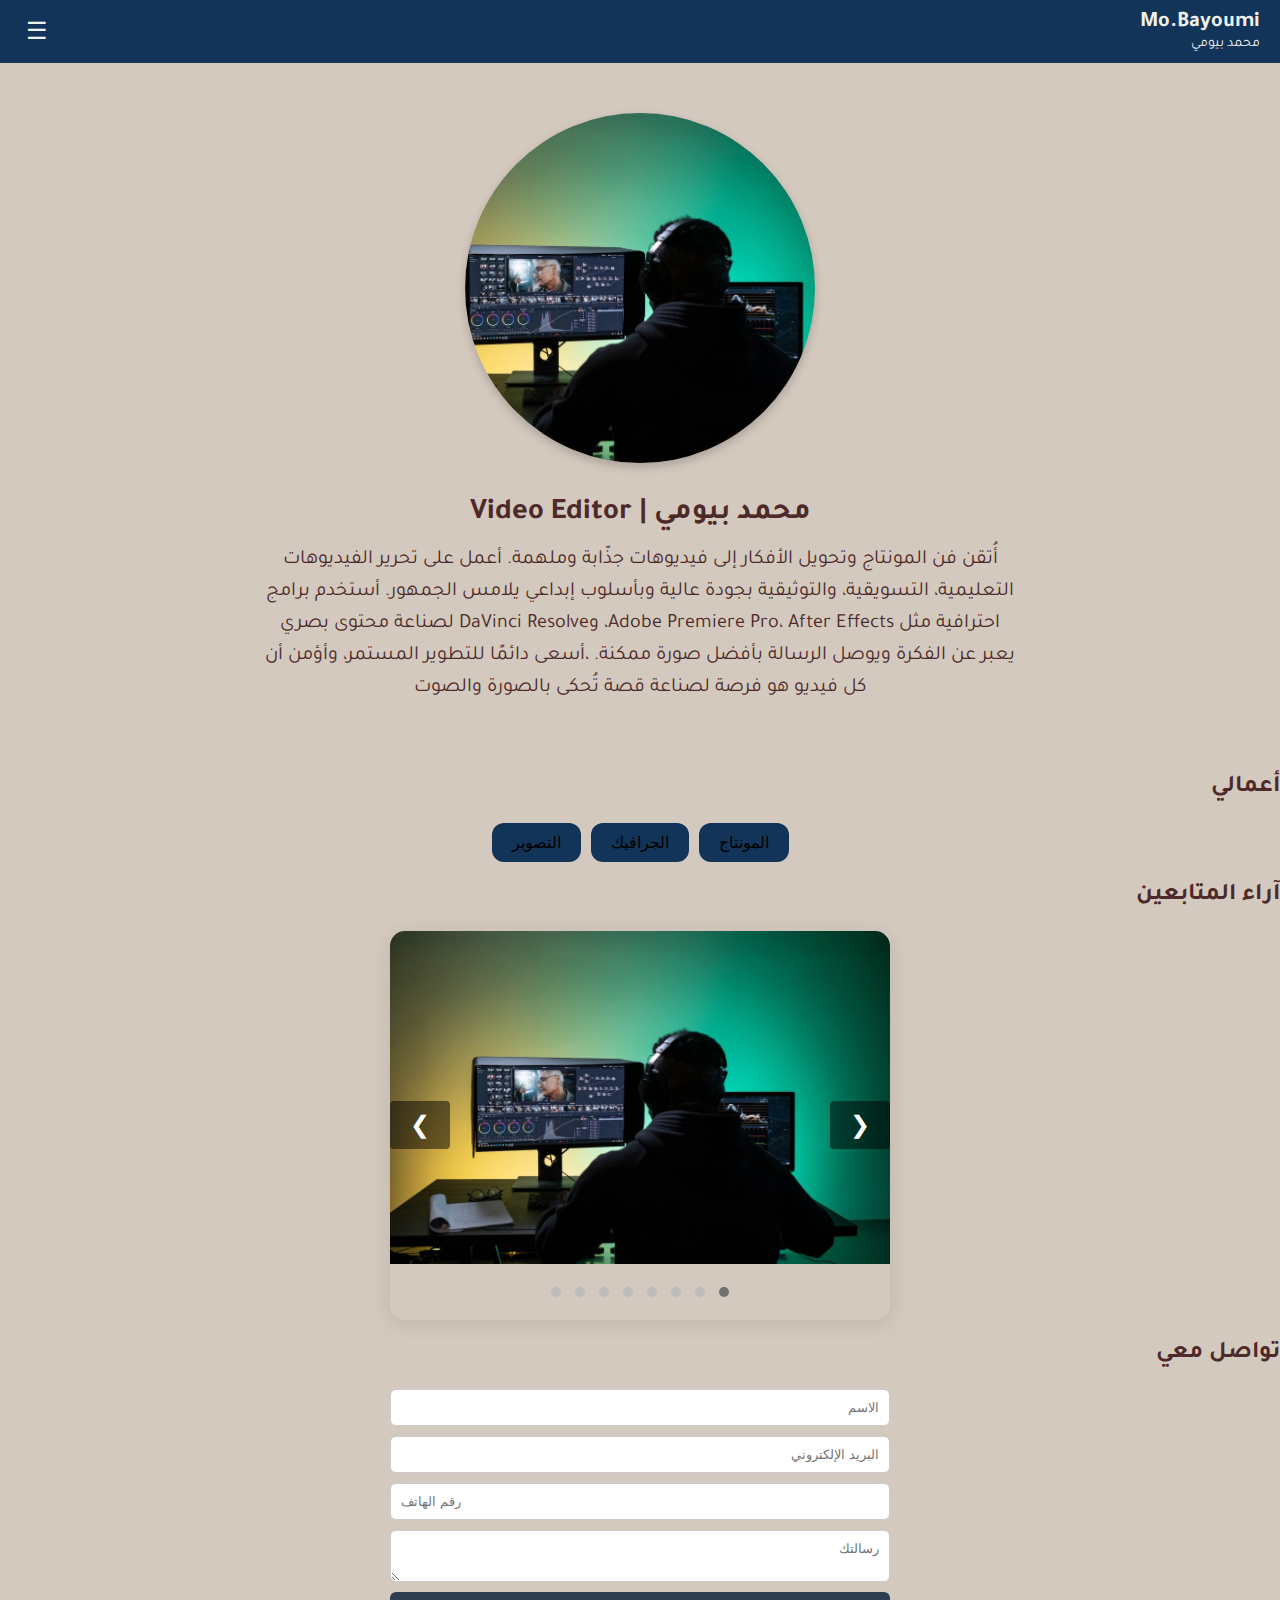
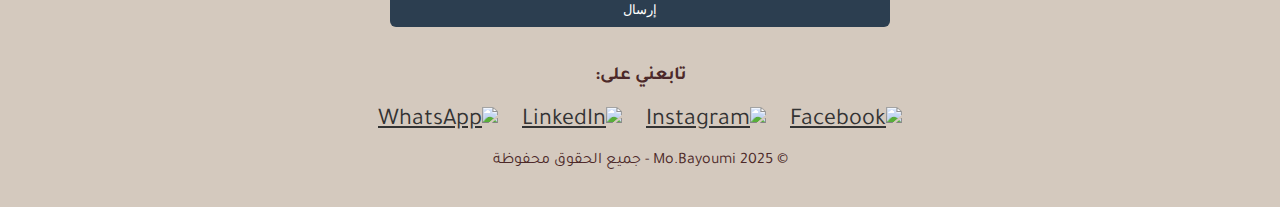
==== commit d191136c: "Update index.html" ====
--- a/index.html
+++ b/index.html
@@ -1,4 +1,3 @@
-
 <!DOCTYPE html>
 <html lang="ar" dir="rtl">
 <head>
@@ -6,191 +5,158 @@
   <title>Mo.Bayoumi - الصفحة الرئيسية</title>
   <meta name="viewport" content="width=device-width, initial-scale=1.0">
   <meta name="google-site-verification" content="ZVWKZGIOuFr9Uw4z2J6fEfrR-h-kZhoVxnj4iUHqv5c" />
-  <link rel="stylesheet" href="style.css">
-  <link rel="preconnect" href="https://fonts.googleapis.com">
   <link href="https://fonts.googleapis.com/css2?family=Tajawal&display=swap" rel="stylesheet">
   <link rel="stylesheet" href="https://cdnjs.cloudflare.com/ajax/libs/font-awesome/6.5.0/css/all.min.css">
+  <link rel="stylesheet" href="style.css">
 </head>
 <body>
 
-  <header style="background-color: #123458; color: #f1efec; padding: 10px 20px; display: flex; justify-content: space-between; align-items: center; direction: rtl;">
-  <!-- الشمال (Mo.Bayoumi) -->
-  <div style="text-align: right;">
-    <h1 style="margin: 0; font-size: 22px;">Mo.Bayoumi</h1>
-    <p style="margin: 0; font-size: 14px;">محمد بيومي</p>
-  </div>
+  <!-- الهيدر -->
+  <header style="background-color: #123458; color: #f1efec; padding: 10px 20px; display: flex; justify-content: space-between; align-items: center;">
+    <div style="text-align: right;">
+      <h1 style="margin: 0; font-size: 22px;">Mo.Bayoumi</h1>
+      <p style="margin: 0; font-size: 14px;">محمد بيومي</p>
+    </div>
+    <div style="position: relative;">
+      <button onclick="toggleMenu()" style="background: none; border: none; color: #f1efec; font-size: 24px; cursor: pointer;">☰</button>
+      <div id="menu" style="display: none; position: absolute; top: 30px; left: 0; background-color: #34495e; border-radius: 6px; padding: 10px; min-width: 150px;">
+        <a href="#about">من أنا</a>
+        <a href="#works">أعمالي</a>
+        <a href="#reviews">التقييمات</a>
+        <a href="#contact">تواصل معي</a>
+        <a href="blog.html">المدونة</a>
+      </div>
+    </div>
+  </header>
 
-  <!-- اليمين (زر المينيو) -->
-  <div style="position: relative;">
-    <button onclick="toggleMenu()" style="background: none; border: none; color: #f1efec; font-size: 24px; cursor: pointer;">☰</button>
-    <div id="menu" style="display: none; position: absolute; top: 30px; left: 0; background-color: #34495e; border-radius: 6px; padding: 10px; min-width: 150px;">
-      <a href="#about" style="display: block; color: white; text-decoration: none; padding: 5px;">من أنا</a>
-      <a href="#works" style="display: block; color: white; text-decoration: none; padding: 5px;">أعمالي</a>
-      <a href="#reviews" style="display: block; color: white; text-decoration: none; padding: 5px;">التقييمات</a>
-      <a href="#contact" style="display: block; color: white; text-decoration: none; padding: 5px;">تواصل معي</a>
-      <a href="blog.html" style="display: block; color: white; text-decoration: none; padding: 5px;">المدونة</a>
-    </div>
-  </div>
-</header>
+  <!-- عني -->
+  <section id="about" class="about-section">
+    <img src="images/myphoto.jpg" alt="صورتي" class="profile-img">
+    <h2 class="name-title">محمد بيومي | Video Editor</h2>
+    <p class="about-description">
+      أُتقن فن المونتاج وتحويل الأفكار إلى فيديوهات جذّابة وملهمة. أعمل على تحرير الفيديوهات التعليمية، التسويقية، والتوثيقية بجودة عالية وبأسلوب إبداعي يلامس الجمهور. أستخدم برامج احترافية مثل Adobe Premiere Pro، After Effects، وDaVinci Resolve لصناعة محتوى بصري يعبر عن الفكرة ويوصل الرسالة بأفضل صورة ممكنة.
 
-<script>
-  function toggleMenu() {
-    const menu = document.getElementById("menu");
-    menu.style.display = (menu.style.display === "none" || menu.style.display === "") ? "block" : "none";
-  }
-</script>
+      ،أسعى دائمًا للتطوير المستمر، وأؤمن أن كل فيديو هو فرصة لصناعة قصة تُحكى بالصورة والصوت
+    </p>
+  </section>
 
- <!-- about.html --><!DOCTYPE html>
-<html lang="ar">
-  <head>
-    <meta charset="UTF-8">
-    <meta name="viewport" content="width=device-width, initial-scale=1.0">
-    <title>محمد بيومي | Video Editor</title>
-    <!-- ربط ملف الـ CSS -->
-    <link rel="stylesheet" href="style.css">
-  </head>
-  <body>
-  
-    <!-- قسم التعريف (About Section) -->
-    <section id="about" class="about-section">
-      <img src="images/myphoto.jpg" alt="صورتي" class="profile-img">
-      
-      <h2 class="name-title">محمد بيومي | Video Editor</h2>
-      
-      <p class="about-description">
-        أُتقن فن المونتاج وتحويل الأفكار إلى فيديوهات جذّابة وملهمة. أعمل على تحرير الفيديوهات التعليمية، التسويقية، والتوثيقية بجودة عالية وبأسلوب إبداعي يلامس الجمهور. أستخدم برامج احترافية مثل Adobe Premiere Pro، After Effects، وDaVinci Resolve لصناعة محتوى بصري يعبر عن الفكرة ويوصل الرسالة بأفضل صورة ممكنة.<br><br>
-        أسعى دائمًا للتطوير المستمر، وأؤمن أن كل فيديو هو فرصة لصناعة قصة تُحكى بالصورة والصوت.
-      </p>
-    </section>
-  
-  </body>
-  </html>
-  
-
+  <!-- أعمالي -->
   <section id="works" class="works">
     <h2>أعمالي</h2>
     <div class="works-buttons">
       <a href="editing.html"><button>المونتاج</button></a>
       <button onclick="location.href='graphic.html'">الجرافيك</button>
       <a href="photography.html"><button>التصوير</button></a>
-    </div>      
+    </div>
   </section>
 
+  <!-- التقييمات -->
   <section id="reviews" class="reviews">
     <h2>آراء المتابعين</h2>
-    <!DOCTYPE html>
-    <html lang="ar">
-    <head>
-      <meta charset="UTF-8">
-      <meta name="viewport" content="width=device-width, initial-scale=1.0">
-      <title>سلايدر احترافي</title>
-      <link rel="stylesheet" href="style.css">
-    </head>
-    <body>
-      <div class="slider-container">
-        <div class="slider">
-          <div class="slide active">
-            <img src="images/review1.jpg" alt="صورة 1">
-            <div class="caption"></div>
-          </div>
-          <div class="slide">
-            <img src="images/review2.jpg" alt="صورة 2">
-            <div class="caption"></div>
-          </div>
-          <div class="slide">
-            <img src="images/review3.jpg" alt="صورة 3">
-            <div class="caption"></div>
-          </div>
-          <div class="slide">
-            <img src="images/review4.webp" alt="صورة 4">
-            <div class="caption"></div>
-          </div>
-          <div class="slide">
-            <img src="images/review5.png" alt="صورة 5">
-            <div class="caption"></div>
-          </div>
-          <div class="slide">
-            <img src="images/review6.jpg" alt="صورة 6">
-            <div class="caption"></div>
-          </div>
-          <div class="slide">
-            <img src="images/review7.jpg" alt="صورة 7">
-            <div class="caption"></div>
-          </div>
-          <div class="slide">
-            <img src="images/review8.jpg" alt="صورة 8">
-            <div class="caption"></div>
-          </div>
-    
-          <!-- الأسهم -->
-          <div class="navigation">
-            <button class="prev">&#10094;</button>
-            <button class="next">&#10095;</button>
-          </div>
-    
-          <!-- النقاط -->
-          <div class="dots">
-            <span class="dot active" data-index="0"></span>
-            <span class="dot" data-index="1"></span>
-            <span class="dot" data-index="2"></span>
-            <span class="dot" data-index="3"></span>
-            <span class="dot" data-index="4"></span>
-            <span class="dot" data-index="5"></span>
-            <span class="dot" data-index="6"></span>
-            <span class="dot" data-index="7"></span>
-          </div>
+    <div class="slider-container">
+      <div class="slider">
+        <!-- الشرائح -->
+        <div class="slide active"><img src="images/review1.jpg" alt=""></div>
+        <div class="slide"><img src="images/review2.jpg" alt=""></div>
+        <div class="slide"><img src="images/review3.jpg" alt=""></div>
+        <div class="slide"><img src="images/review4.webp" alt=""></div>
+        <div class="slide"><img src="images/review5.png" alt=""></div>
+        <div class="slide"><img src="images/review6.jpg" alt=""></div>
+        <div class="slide"><img src="images/review7.jpg" alt=""></div>
+        <div class="slide"><img src="images/review8.jpg" alt=""></div>
+
+        <!-- الأسهم -->
+        <div class="navigation">
+          <button class="prev">&#10094;</button>
+          <button class="next">&#10095;</button>
+        </div>
+
+        <!-- النقاط -->
+        <div class="dots">
+          <span class="dot active" data-index="0"></span>
+          <span class="dot" data-index="1"></span>
+          <span class="dot" data-index="2"></span>
+          <span class="dot" data-index="3"></span>
+          <span class="dot" data-index="4"></span>
+          <span class="dot" data-index="5"></span>
+          <span class="dot" data-index="6"></span>
+          <span class="dot" data-index="7"></span>
         </div>
       </div>
-      <script src="script.js"></script>
-    </body>
-    </html>
-    
+    </div>
   </section>
 
+  <!-- التواصل -->
   <section id="contact" class="contact">
     <h2>تواصل معي</h2>
-      <form action="https://formsubmit.co/mohamed115832@gmail.com" method="POST">
-        <input type="text" name="name" placeholder="الاسم" required>
-        <input type="email" name="email" placeholder="البريد الإلكتروني" required>
-        <input type="tel" name="phone" placeholder="رقم الهاتف" required>
-        <textarea name="message" placeholder="رسالتك" required></textarea>
-        
-        <input type="hidden" name="_next" value="https://mohamedmo555.github.io/mobayoumi10/thanks.html">
-        <input type="hidden" name="_captcha" value="false">
-        
-        <button type="submit">إرسال</button>
-      </form>       
+    <form action="https://formsubmit.co/mohamed115832@gmail.com" method="POST">
+      <input type="text" name="name" placeholder="الاسم" required>
+      <input type="email" name="email" placeholder="البريد الإلكتروني" required>
+      <input type="tel" name="phone" placeholder="رقم الهاتف" required>
+      <textarea name="message" placeholder="رسالتك" required></textarea>
+      <input type="hidden" name="_next" value="https://mohamedmo555.github.io/mobayoumi10/thanks.html">
+      <input type="hidden" name="_captcha" value="false">
+      <button type="submit">إرسال</button>
+    </form>
   </section>
 
+  <!-- الفوتر -->
   <footer>
     <h3>تابعني على:</h3>
-    <div class="social-icons" style="margin-top: 30px;">
-      <a href="https://www.facebook.com/profile.php?id=61574807833473" target="_blank">
-        <img src="https://cdn-icons-png.flaticon.com/512/733/733547.png" alt="Facebook" width="40">
-      </a>
-      <a href="https://www.instagram.com/mobayoumi10/" target="_blank">
-        <img src="https://cdn-icons-png.flaticon.com/512/2111/2111463.png" alt="Instagram" width="40">
-      </a>
-      <a href="https://www.linkedin.com/in/%D9%85%D8%AD%D9%85%D8%AF-%D8%A8%D9%8A%D9%88%D9%85%D9%8A-217b1935a" target="_blank">
-        <img src="https://cdn-icons-png.flaticon.com/512/145/145807.png" alt="LinkedIn" width="40">
-      </a>
-      <a href="https://wa.me/201044782206" target="_blank">
-        <img src="https://cdn-icons-png.flaticon.com/512/733/733585.png" alt="WhatsApp" width="40">
-      </a>
+    <div class="social-icons">
+      <a href="https://www.facebook.com/profile.php?id=61574807833473" target="_blank"><img src="https://cdn-icons-png.flaticon.com/512/733/733547.png" alt="Facebook" width="40"></a>
+      <a href="https://www.instagram.com/mobayoumi10/" target="_blank"><img src="https://cdn-icons-png.flaticon.com/512/2111/2111463.png" alt="Instagram" width="40"></a>
+      <a href="https://www.linkedin.com/in/%D9%85%D8%AD%D9%85%D8%AF-%D8%A8%D9%8A%D9%88%D9%85%D9%8A-217b1935a" target="_blank"><img src="https://cdn-icons-png.flaticon.com/512/145/145807.png" alt="LinkedIn" width="40"></a>
+      <a href="https://wa.me/201044782206" target="_blank"><img src="https://cdn-icons-png.flaticon.com/512/733/733585.png" alt="WhatsApp" width="40"></a>
     </div>
-    
     <p>© 2025 Mo.Bayoumi - جميع الحقوق محفوظة</p>
   </footer>
 
+  <!-- سكريبت المينيو -->
+  <script>
+    function toggleMenu() {
+      const menu = document.getElementById("menu");
+      menu.style.display = (menu.style.display === "none" || menu.style.display === "") ? "block" : "none";
+    }
+  </script>
+
+  <!-- سكريبت السلايدر -->
   <script>
     let slides = document.querySelectorAll('.slide');
+    let dots = document.querySelectorAll('.dot');
     let index = 0;
+
+    function showSlide(i) {
+      slides.forEach((slide, idx) => {
+        slide.classList.remove('active');
+        dots[idx].classList.remove('active');
+      });
+      slides[i].classList.add('active');
+      dots[i].classList.add('active');
+    }
+
+    document.querySelector('.next').onclick = () => {
+      index = (index + 1) % slides.length;
+      showSlide(index);
+    };
+
+    document.querySelector('.prev').onclick = () => {
+      index = (index - 1 + slides.length) % slides.length;
+      showSlide(index);
+    };
+
+    dots.forEach(dot => {
+      dot.addEventListener('click', () => {
+        index = +dot.dataset.index;
+        showSlide(index);
+      });
+    });
+
     setInterval(() => {
-      slides[index].classList.remove('active');
       index = (index + 1) % slides.length;
-      slides[index].classList.add('active');
-    }, 1000);
+      showSlide(index);
+    }, 3000);
   </script>
 
 </body>
-</html>+</html>
--- a/style.css
+++ b/style.css
@@ -110,11 +110,11 @@
 
 /* ========== السلايدر ========== */
 .slider-container {
-  max-width: 800px;
+  max-width: 500px;
   margin: auto;
   position: relative;
   overflow: hidden;
-  border-radius: 10px;
+  border-radius: 15px;
   box-shadow: 0 4px 20px rgba(0,0,0,0.1);
 }
 .slider {
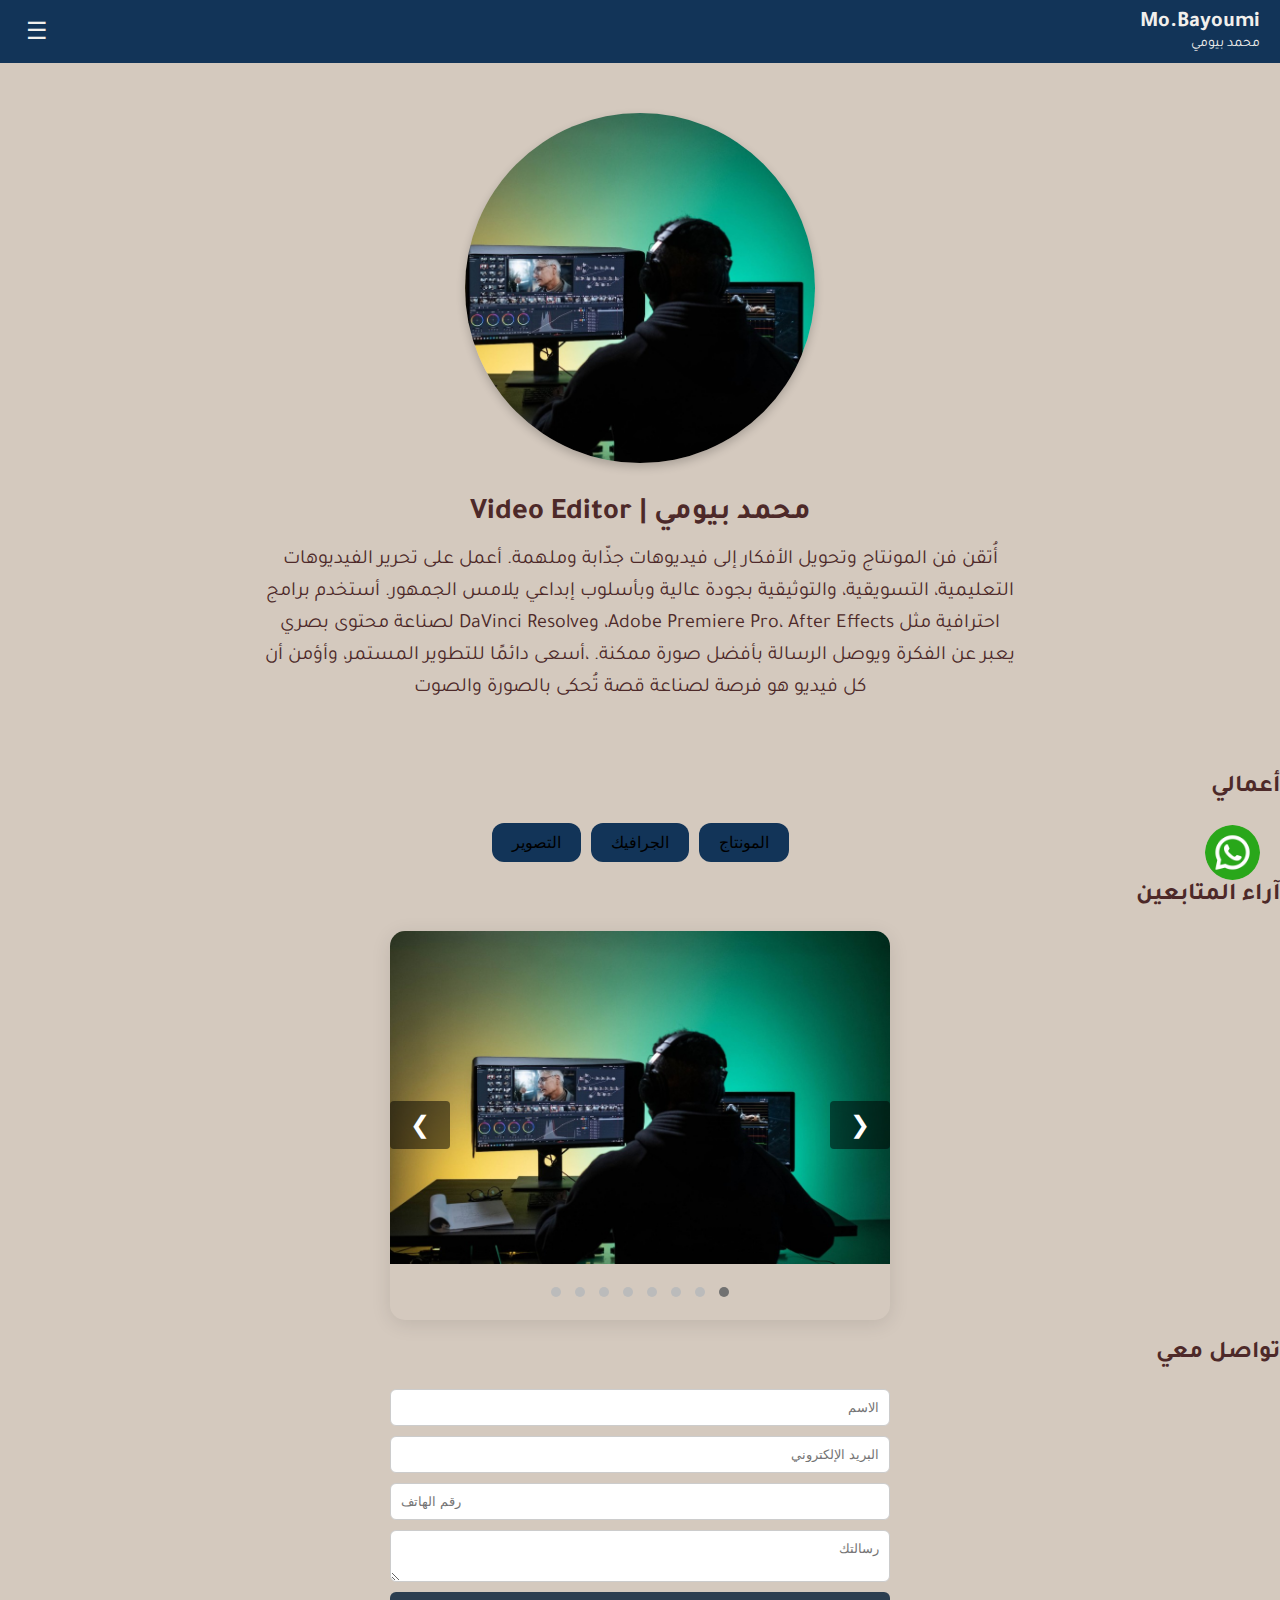
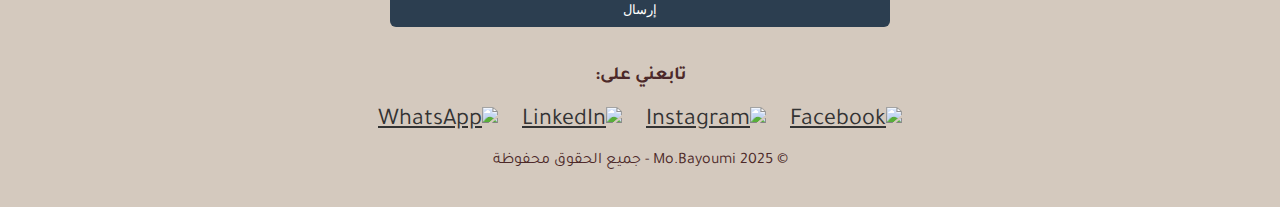
==== commit bfc96fe7: "add" ====
--- a/index.html
+++ b/index.html
@@ -12,14 +12,14 @@
 <body>
 
   <!-- الهيدر -->
-  <header style="background-color: #123458; color: #f1efec; padding: 10px 20px; display: flex; justify-content: space-between; align-items: center;">
-    <div style="text-align: right;">
-      <h1 style="margin: 0; font-size: 22px;">Mo.Bayoumi</h1>
-      <p style="margin: 0; font-size: 14px;">محمد بيومي</p>
+  <header>
+    <div class="logo-container">
+      <h1>Mo.Bayoumi</h1>
+      <p>محمد بيومي</p>
     </div>
     <div style="position: relative;">
-      <button onclick="toggleMenu()" style="background: none; border: none; color: #f1efec; font-size: 24px; cursor: pointer;">☰</button>
-      <div id="menu" style="display: none; position: absolute; top: 30px; left: 0; background-color: #34495e; border-radius: 6px; padding: 10px; min-width: 150px;">
+      <button onclick="toggleMenu()" class="menu-button">☰</button>
+      <div id="menu">
         <a href="#about">من أنا</a>
         <a href="#works">أعمالي</a>
         <a href="#reviews">التقييمات</a>
@@ -55,7 +55,6 @@
     <h2>آراء المتابعين</h2>
     <div class="slider-container">
       <div class="slider">
-        <!-- الشرائح -->
         <div class="slide active"><img src="images/review1.jpg" alt=""></div>
         <div class="slide"><img src="images/review2.jpg" alt=""></div>
         <div class="slide"><img src="images/review3.jpg" alt=""></div>
@@ -65,13 +64,11 @@
         <div class="slide"><img src="images/review7.jpg" alt=""></div>
         <div class="slide"><img src="images/review8.jpg" alt=""></div>
 
-        <!-- الأسهم -->
         <div class="navigation">
           <button class="prev">&#10094;</button>
           <button class="next">&#10095;</button>
         </div>
 
-        <!-- النقاط -->
         <div class="dots">
           <span class="dot active" data-index="0"></span>
           <span class="dot" data-index="1"></span>
@@ -157,6 +154,8 @@
       showSlide(index);
     }, 3000);
   </script>
-
+<a href="https://wa.me/201044782206" class="whatsapp-float" target="_blank" aria-label="تواصل عبر واتساب">
+  <img src="images/whatsapp-icon.png" alt="WhatsApp" />
+</a>
 </body>
 </html>
--- a/style.css
+++ b/style.css
@@ -287,3 +287,70 @@
     font-size: 16px;
   }
 }
+header {
+  background-color: #123458;
+  color: #f1efec;
+  padding: 10px 20px;
+  display: flex;
+  justify-content: space-between;
+  align-items: center;
+}
+
+header .logo-container {
+  text-align: right;
+}
+
+header .logo-container h1 {
+  margin: 0;
+  font-size: 22px;
+}
+
+header .logo-container p {
+  margin: 0;
+  font-size: 14px;
+}
+
+.menu-button {
+  background: none;
+  border: none;
+  color: #f1efec;
+  font-size: 24px;
+  cursor: pointer;
+}
+
+#menu {
+  display: none;
+  position: absolute;
+  top: 30px;
+  left: 0;
+  background-color: #34495e;
+  border-radius: 6px;
+  padding: 10px;
+  min-width: 150px;
+}
+.whatsapp-float {
+  position: fixed;
+  width: 55px;
+  height: 55px;
+  bottom: 20px;
+  right: 20px;
+  border: none;
+  background: none;
+  box-shadow: none;
+  z-index: 9999;
+  display: flex;
+  align-items: center;
+  justify-content: center;
+  transition: transform 0.3s;
+  padding: 0;
+}
+
+.whatsapp-float:hover {
+  transform: scale(1.1);
+}
+
+.whatsapp-float img {
+  width: 55px;
+  height: 55px;
+  border-radius: 50%;
+}
